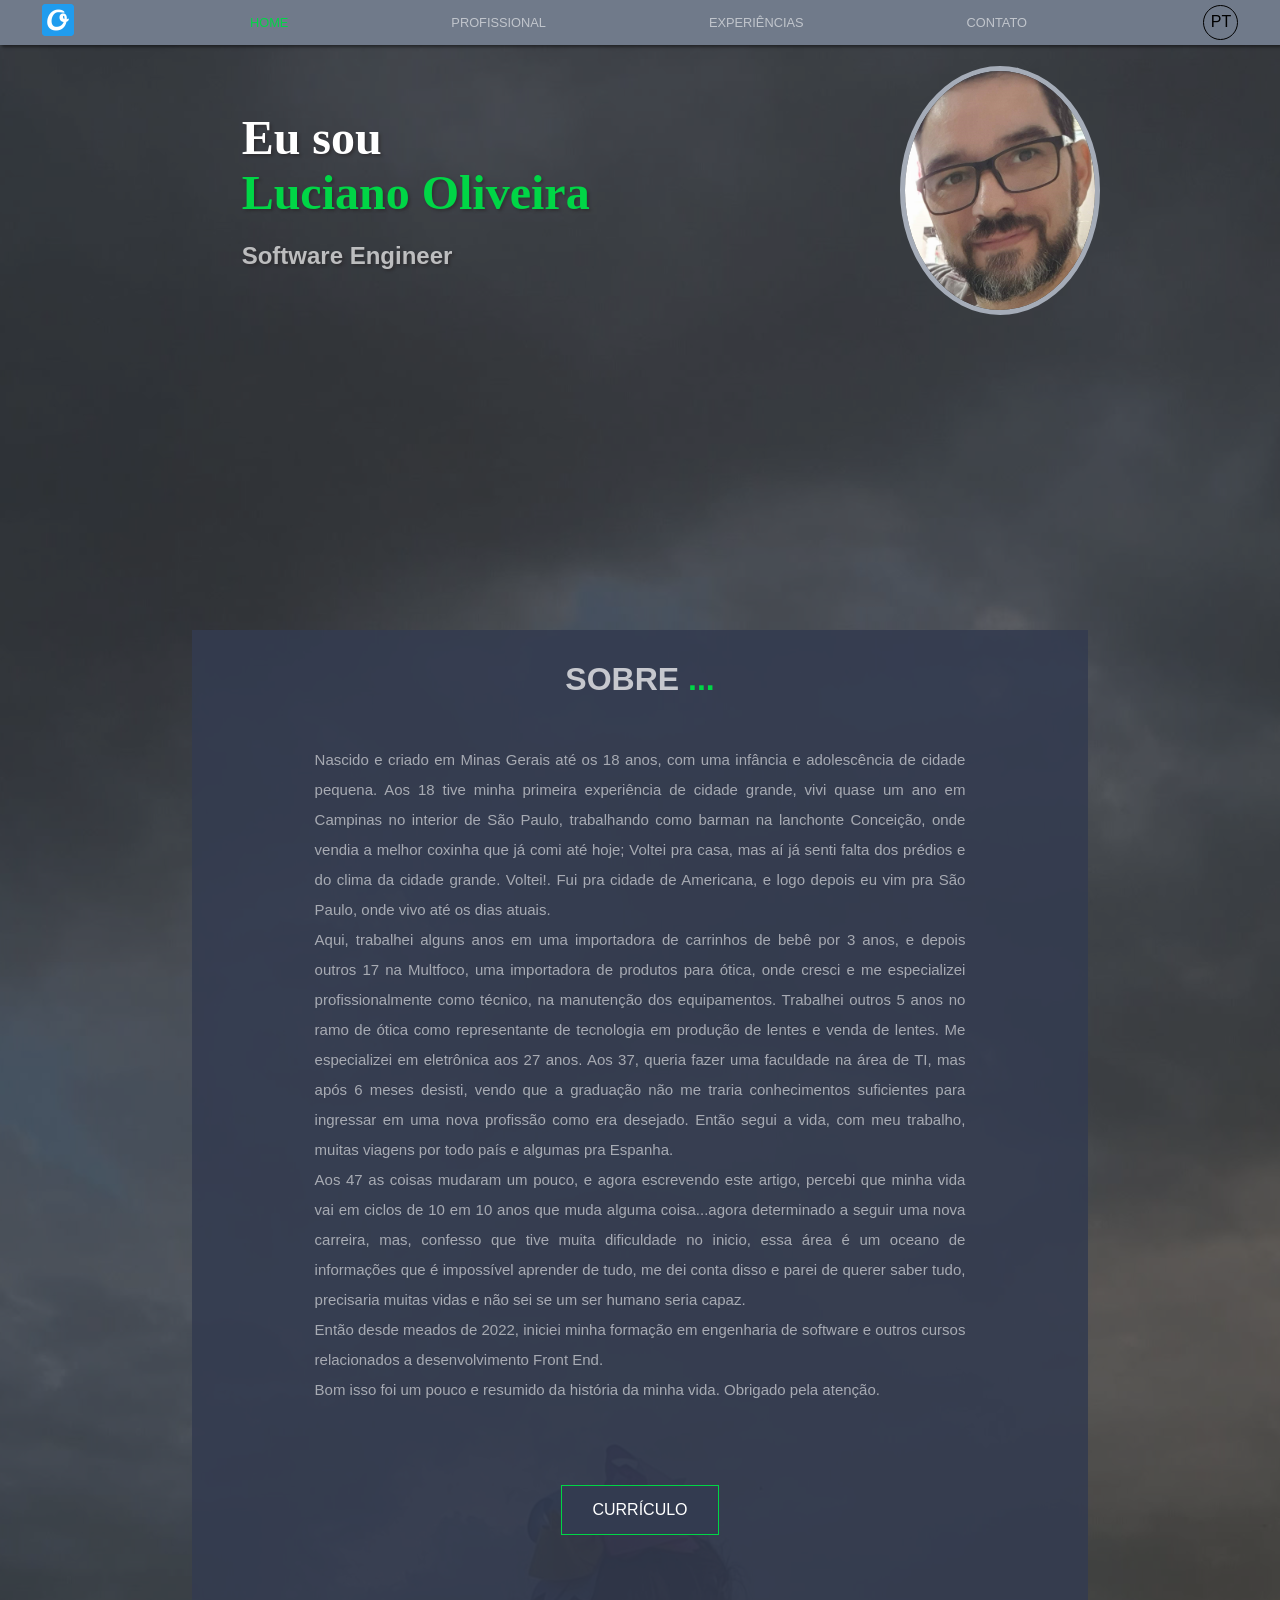
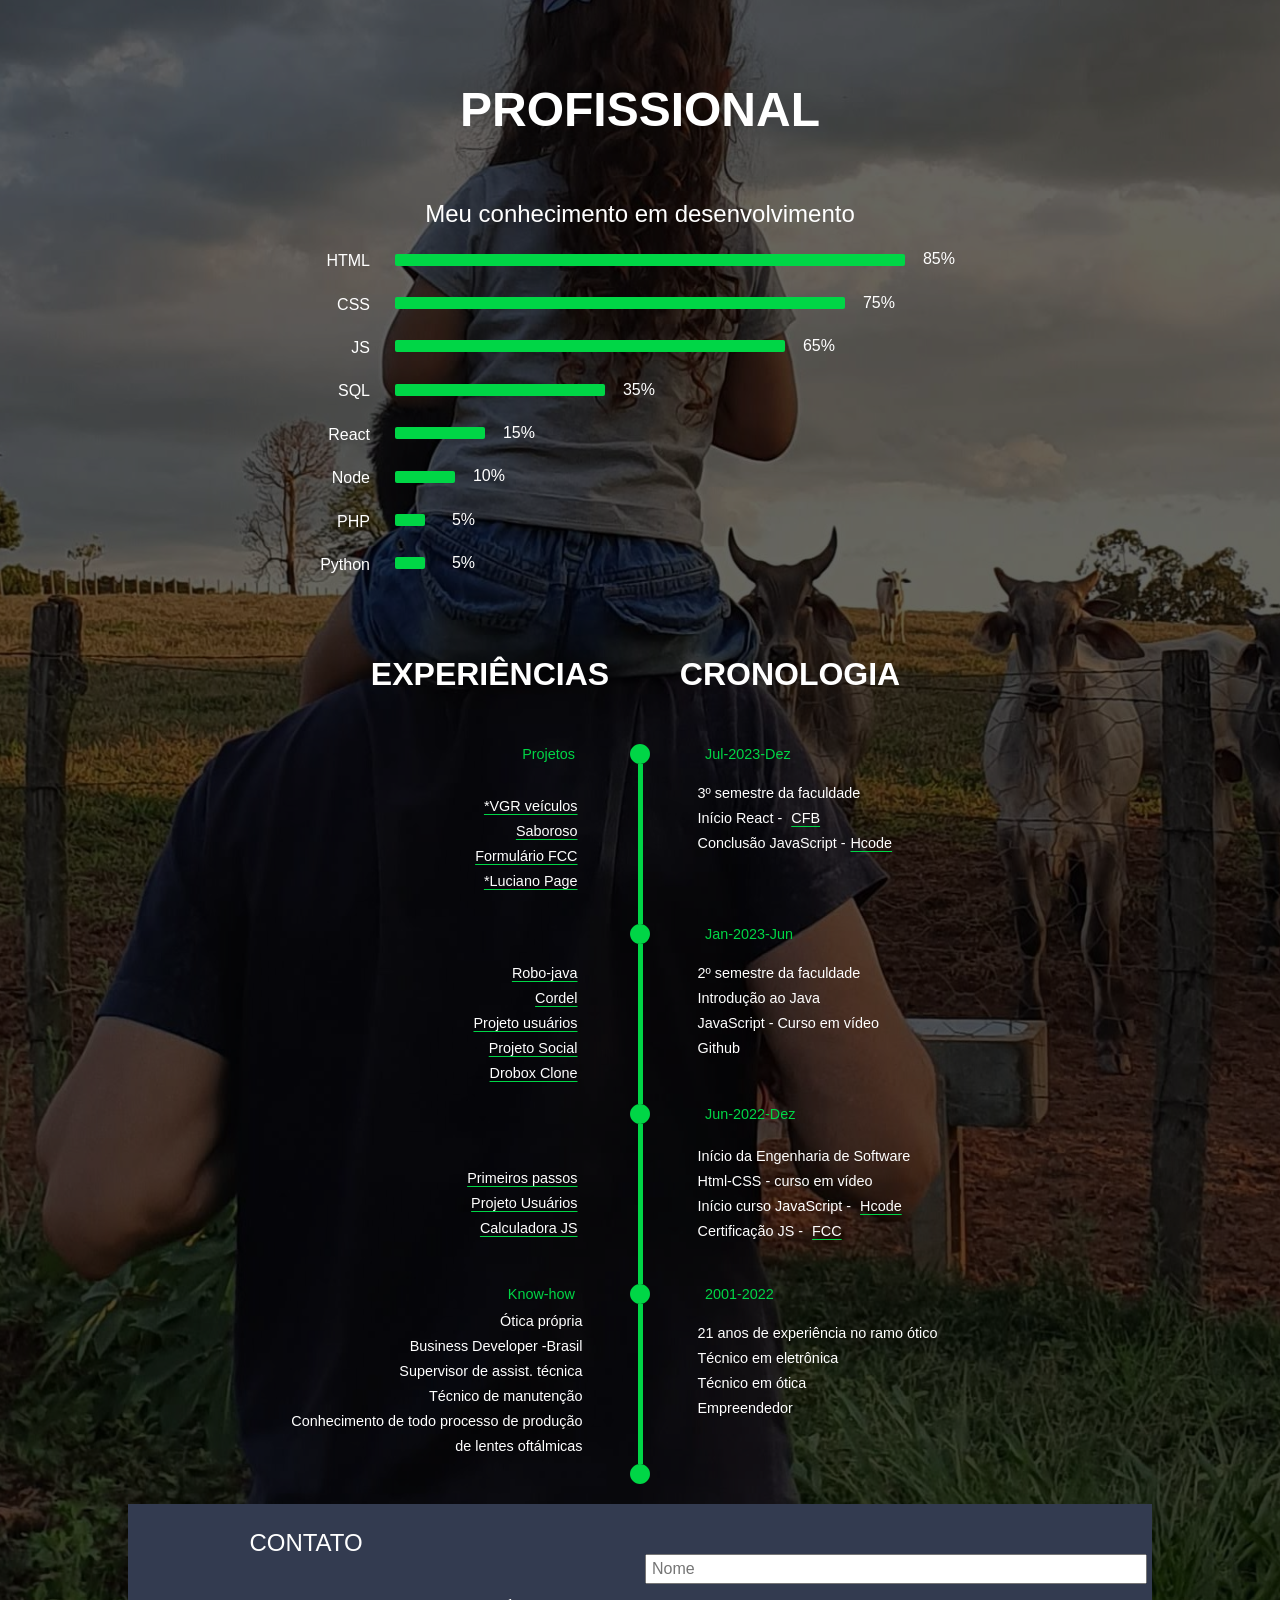
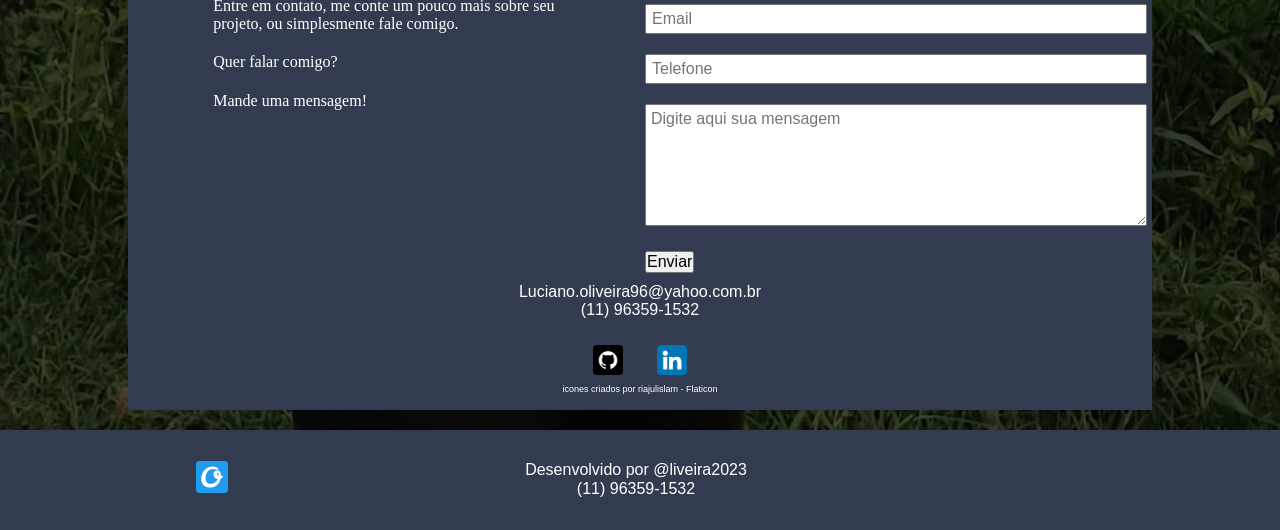
==== index.html @ b7f63279 "update2611232058" ====
<!DOCTYPE html>
<html lang="pt-br">
<head>
    <meta charset="UTF-8">
    <meta http-equiv="X-UA-Compatible" content="IE=edge">
    <meta name="viewport" content="width=device-width, initial-scale=1.0">
    <title>Luciano</title>
    <link rel="stylesheet" href="estilos/header.css">
    <link rel="stylesheet" href="./estilos/style.css">
    <link rel="stylesheet" href="./estilos/mobile.css">
    <link rel="stylesheet" href="https://fonts.googleapis.com/css2?family=Material+Symbols+Outlined:opsz,wght,FILL,GRAD@20..48,100..700,0..1,-50..200" />
    <link rel="apple-touch-icon" sizes="180x180" href="/apple-touch-icon.png">
    <!-- <link rel="icon" type="image/png" sizes="32x32" href="favicon-32x32.png"> -->
    <!-- <link rel="icon" type="image/png" sizes="16x16" href="favicon-16x16.png"> -->
    <link rel="shortcut icon" href="favicon.ico" type="image/x-icon">
    <link rel="manifest" href="/site.webmanifest">
    
</head>
<body id="body">
    <header>
        
        <span id="burguer" onclick="menuClick()" class="material-symbols-outlined">menu</span>
        <span><img src="/favicon-32x32.png" alt="logo do desenvolvedor"></span>
        <menu id="menu-links">
             <ul id="menu-mobile">
                <li class="menuli" id="home"><a href="#body">Home</a></li>
                <li class="menuli"><a href="#habilidades">PROFISSIONAL</a></li>
                <li class="menuli"><a href="#experiencia">EXPERIÊNCIAS</a></li>
                <!-- <li><a href="#">PORTIFÓLIO</a></li> -->
                <li class="menuli"><a href="#docontato">CONTATO</a></li>
            </ul>
        </menu>
        <span id="lang" class="PT">PT</span>
    </header>
    
    <main>
        <h1></h1>
        <div id="apresentacao">
            <p>
                Eu sou <br><strong> Luciano Oliveira </strong><br>
                <span id="dev">Software Engineer</span>
            </p>
            <div id="img-rosto">
                <img src="./imagens/rosto-geral.jpg" alt="eu">
            </div> 
        </div>
        
        
    </main>
    <section id="sobre">
        <div><h1>SOBRE <span id="sobre-span">...</span></h1></div>
        <div><p>Nascido e criado em Minas Gerais até os 18 anos, com uma infância e adolescência de cidade pequena. Aos 18 tive minha primeira experiência de cidade grande, vivi quase um ano em Campinas no interior de São Paulo, trabalhando como barman na lanchonte Conceição, onde vendia a melhor coxinha que já comi até hoje; Voltei pra casa, mas aí já senti falta dos prédios e do clima da cidade grande. Voltei!. Fui pra cidade de Americana,  e logo depois eu vim pra São Paulo, onde vivo até os dias atuais.</p>
            
            
            <p>Aqui, trabalhei alguns anos em uma importadora de carrinhos de bebê por 3 anos, e depois outros 17 na Multfoco, uma importadora de produtos para ótica, onde cresci e me especializei profissionalmente como técnico, na manutenção dos equipamentos. Trabalhei outros 5 anos no ramo de ótica como representante de tecnologia em produção de lentes e venda de lentes. Me especializei em eletrônica aos 27 anos. Aos 37, queria fazer uma faculdade na área de TI, mas após 6 meses desisti, vendo que a graduação não me traria conhecimentos suficientes para ingressar em uma nova profissão como era desejado. Então segui a vida, com meu trabalho, muitas viagens por todo país e algumas pra Espanha.</p>
            
            
            <p>Aos 47 as coisas mudaram um pouco, e agora escrevendo este artigo, percebi que minha vida vai em ciclos de 10 em 10 anos que muda alguma coisa...agora determinado a seguir uma nova carreira, mas, confesso que tive muita dificuldade no inicio, essa área é um oceano de informações que é impossível aprender de tudo, me dei conta disso e parei de querer saber tudo, precisaria muitas vidas e não sei se um ser humano seria capaz.</p>
            
            
            <p>Então desde meados de 2022, iniciei minha formação em engenharia de software e outros cursos relacionados a desenvolvimento Front End.</p>
            
            
            <p>Bom isso foi um pouco e resumido da história da minha vida. Obrigado pela atenção.</p>
        </div>
        <div id="botao"><a href="Curriculo_Luciano_Oliveira_1023.pdf" target="_blank"><button>CURRÍCULO</button></a></div>
        
    </section>
    <section id="habilidades">
        <h1>PROFISSIONAL</h1>
        <P>Meu conhecimento em desenvolvimento</P>
        <div class="tec" >
            <p>HTML</p>
            <div class="barra">
                <div id="html-tec"></div>
                <p>85%</p>
            </div>
        </div>
        <div class="tec">
            <p>CSS</p>
            <div class="barra">
                <div id="css-tec"></div>
                <p>75%</p>
            </div>
        </div>

        <div class="tec">
            <p id="js">JS</p>
            <div class="barra">
                <div id="js-tec"></div>
                <p>65%</p>
            </div>
        </div>

        <div class="tec">
            <p>SQL</p>
            <div class="barra">
                <div id="mysql-tec"></div>
                <p>35%</p>
            </div>
        </div>

        <div class="tec">
            <p>React</p>
            <div class="barra">
                <div id="react-tec"></div>
                <p>15%</p>
            </div>
        </div>

        <div class="tec">
            <p>Node</p>
            <div class="barra">
                <div id="node-tec"></div>
                <p>10%</p>
            </div>
        </div>

        <div class="tec">
            <p>PHP</p>
            <div class="barra">
                <div id="php-tec"></div>
                <p>5%</p>
            </div>
        </div>

        <div class="tec">
            <p>Python</p>
            <div class="barra">
                <div id="python-tec"></div>
                <p>5%</p>
            </div>
        </div>

    </section>
    <section id="experiencia">
        <h1><span class="exp-hist">EXPERIÊNCIAS</span><span class="exp-hist" >CRONOLOGIA</span></h1>
        <div class="timeline timeball">
            <div class="time-refL">
                <p>Projetos</p>
            </div>
            <svg class="svg-ball" preserveAspectRatio="xMidYMid meet" data-bbox="0 0 200 200" xmlns="http://www.w3.org/2000/svg" width="20" height="20" viewBox="0 0 200 200" role="presentation" aria-hidden="true">
            <g>
                <path d="M200 100c0 55.228-44.772 100-100 100S0 155.228 0 100 44.772 0 100 0s100 44.772 100 100z"></path>
            </g>
            </svg>
            <div class="time-refR">Jul-2023-Dez</div>
        </div>
        <div class="timeline">
            <ul class="time-refL projects">

                <li><a href="https://vgr-veiculos.web.app/" target="_blank">*VGR veículos</a></li>
                <li><a href="https://github.com/Oliveira2023/Saboroso" target="_blank">Saboroso</a></li>
                <li><a id="freeCodeCamp-form" href="https://oliveira2023.github.io/formFreeCodeCamp/" target="_blank">Formulário FCC</a></li>
                <li><a href="https://oliveira2023.github.io/landing-page/" target="_blank">*Luciano Page</a></li>
            </ul>
            <div id="comp-iqqj6loz" class="comp-iqqj6loz aVng1S wixui-horizontal-line" style="visibility: inherit;" data-angle="90" data-angle-style-location="style" data-screen-in-hide="done"></div>
            <ul class="time-refR cronologia">
                <br>
                <li>3º semestre da faculdade</li>
                <li id="react-cfb">Início React - <a href="">CFB</a></li>
                <li id="js-hcode">Conclusão JavaScript -<a href="">Hcode</a></li>
            </ul>
        </div>
        <div class="timeline timeball">
            <div class="time-refL">
                <p></p>
            </div>
            <svg class="svg-ball" preserveAspectRatio="xMidYMid meet" data-bbox="0 0 200 200" xmlns="http://www.w3.org/2000/svg" width="20" height="20" viewBox="0 0 200 200" role="presentation" aria-hidden="true">
            <g>
                <path d="M200 100c0 55.228-44.772 100-100 100S0 155.228 0 100 44.772 0 100 0s100 44.772 100 100z"></path>
            </g>
            </svg>
            <div class="time-refR">Jan-2023-Jun</div>
        </div>
        <div class="timeline">
            <ul class="time-refL projects">
                
                <li><a href="https://github.com/Oliveira2023/NetBeansProjects/tree/main/ProjetoRobo3" target="_blank">Robo-java</a></li>
                <li><a href="https://oliveira2023.github.io/Projeto-Cordel/" target="_blank">Cordel</a></li>
                <li><a href="https://github.com/Oliveira2023/Hcode-projeto-usuarios" target="_blank">Projeto usuários</a></li>
                <li><a href="https://oliveira2023.github.io/projeto-social/" target="_blank">Projeto Social</a></li>
                <li><a href="https://github.com/Oliveira2023/dropboxClone" target="_blank">Drobox Clone</a></li>
            </ul>
            <div id="comp-iqqj6loz" class="comp-iqqj6loz aVng1S wixui-horizontal-line" style="visibility: inherit;" data-angle="90" data-angle-style-location="style" data-screen-in-hide="done"></div>
            <ul class="time-refR cronologia">
                <br>
                <li>2º semestre da faculdade</li>
                <li>Introdução ao Java</li>
                <li>JavaScript - Curso em vídeo</li>
                <li>Github</li>
            </ul>
        </div>
        <div class="timeline timeball">
            <div class="time-refL">
                <p></p>
            </div>
            <svg class="svg-ball" preserveAspectRatio="xMidYMid meet" data-bbox="0 0 200 200" xmlns="http://www.w3.org/2000/svg" width="20" height="20" viewBox="0 0 200 200" role="presentation" aria-hidden="true">
            <g>
                <path d="M200 100c0 55.228-44.772 100-100 100S0 155.228 0 100 44.772 0 100 0s100 44.772 100 100z"></path>
            </g>
            </svg>
            <div class="time-refR">Jun-2022-Dez</div>
        </div>
        <div class="timeline">
            <ul class="time-refL projects">
                
                <li><a href="https://github.com/Oliveira2023/Primeiros-passos" target="_blank">Primeiros passos</a></li>
                <li><a href="https://github.com/Oliveira2023/Hcode-projeto-usuarios" target="_blank">Projeto Usuários</a></li>
                <li><a href="" target="_blank">Calculadora JS</a></li>
            </ul>
            <div id="comp-iqqj6loz" class="comp-iqqj6loz aVng1S wixui-horizontal-line" style="visibility: inherit;" data-angle="90" data-angle-style-location="style" data-screen-in-hide="done"></div>
            <ul class="time-refR cronologia lineHight">
                <!-- <br> -->
                <li id="eng-soft">Início da Engenharia de Software</li>
                <li>Html-CSS - curso em vídeo</li>
                <li>Início curso JavaScript - <a href="">Hcode</a></li>
                <li>Certificação JS - <a href="">FCC</a></li>
            </ul>
        </div>
        <div class="timeline timeball">
            <div class="time-refL">
                <p>Know-how</p>
            </div>
            <svg class="svg-ball" preserveAspectRatio="xMidYMid meet" data-bbox="0 0 200 200" xmlns="http://www.w3.org/2000/svg" width="20" height="20" viewBox="0 0 200 200" role="presentation" aria-hidden="true">
            <g>
                <path d="M200 100c0 55.228-44.772 100-100 100S0 155.228 0 100 44.772 0 100 0s100 44.772 100 100z"></path>
            </g>
            </svg>
            <div class="time-refR"> 2001-2022</div>
        </div>
        <div class="timeline">
            <ul class="time-refL projects lineHight">
                <li>Ótica própria</li>
                <li>Business Developer -Brasil</li>
                <li>Supervisor de assist. técnica</li>
                <li>Técnico de manutenção</li>
                <li>Conhecimento de todo processo de produção de lentes oftálmicas</li>
            </ul>
            <div id="comp-iqqj6loz" class="comp-iqqj6loz aVng1S wixui-horizontal-line" style="visibility: inherit;" data-angle="90" data-angle-style-location="style" data-screen-in-hide="done"></div>

            <ul class="time-refR cronologia">
                <br>
                <li>21 anos de experiência no ramo ótico</li>
                <li>Técnico em eletrônica</li>
                <li>Técnico em ótica</li>
                <li>Empreendedor</li>
            </ul>
        </div>
        <div class="timeline timeball">
            <div class="time-refL">
                <p></p>
            </div>
            <svg class="svg-ball" preserveAspectRatio="xMidYMid meet" data-bbox="0 0 200 200" xmlns="http://www.w3.org/2000/svg" width="20" height="20" viewBox="0 0 200 200" role="presentation" aria-hidden="true">
            <g>
                <path d="M200 100c0 55.228-44.772 100-100 100S0 155.228 0 100 44.772 0 100 0s100 44.772 100 100z"></path>
            </g>
            </svg>
            <div class="time-refR"></div>
        </div>
    </section>
    <section id="docontato">
        <div id="contato">
            <div>
                <h2>Contato</h2>
                <p>Entre em contato, me conte um pouco mais sobre seu projeto, ou simplesmente fale comigo.</p>
                <p>Quer falar comigo?</p>
                <p>Mande uma mensagem!</p>
                
            </div>
            <form action="https://api.staticforms.xyz/submit" method="post" autocomplete="on">
                <div>
                    <input type="hidden" name="accessKey" value="6ab09167-3808-4891-ae0c-80a3e0d69569">
                    <input type="hidden" name="subject" value="Mensagem do formulario do meu site">
                    <input type="hidden" name="redirectTo" value="https://oliveira2023.github.io/Luciano-site#docontato">
                </div>
                <div>
                    <input type="text" name="name" placeholder="Nome" required>
                </div>
                <div>
                    <input type="email" name="email" placeholder="Email" required>
                </div>  
                <div>
                    <input type="tel" name="phone" placeholder="Telefone" required>
                </div>
                <div>
                <textarea rows="6" name="message" placeholder="Digite aqui sua mensagem"></textarea>
                </div>
                <div>
                    <button type="submit">Enviar</button>
                </div>
                
            </form>
        </div>
        <div id="email">
            <p>Luciano.oliveira96@yahoo.com.br</p>
                <p>(11) 96359-1532</p>
        </div>
        <div id="redes">
            <a id="github" target="_blank" href="https://github.com/Oliveira2023"><img src="./imagens/github150B.png" alt="icone do github"></a>
            <a target="_blank" href="https://www.linkedin.com/in/luciano-oliveira-87a17682/"><img src="./imagens/linkedin150.png" alt="icone do linkedin"></a>
            <div>
                <a href="https://www.flaticon.com/br/icones-gratis/linkedin" title="linkedin ícones">icones criados por riajulislam - Flaticon</a>
            </div>
        </div>
    </section>
        <footer> 
            <div><img src="favicon-32x32.png" alt=" imagem logo"></div>
            <div id="dev">
                <p>Desenvolvido por @liveira2023</p>
                <p>(11) 96359-1532</p>
            </div> 
            <div></div>
        </footer>
   <script src="index.js"></script> 
  </script>
</body>
</html>
---- estilos/header.css ----
#burguer {
    display: none;
}
header {
    display: flex;
    background-color: #707a8a;
    align-items: center;
    justify-content: space-around;
    box-shadow: 2px 2px 3px rgba(0, 0, 0, 0.466);
    position: fixed;
    width: 100%;
    height: 45px;
}
#menu-links {
    padding: 10px;
    width: 75%;
}
#menu-mobile {
    display: flex;
    flex-direction: row;
    justify-content: space-around;
    margin: auto;
    
}

#menu-links ul li {
    list-style: none;
   
}
#menu-links ul li a {
    text-decoration: none;
    
    color: rgba(255, 255, 255, 0.566);
    font-size: 0.8em;
    font-weight: 200;
    text-transform: uppercase;
}
#home a:first-child{
    color: #00D646;
}
#menu-links ul li a:hover {
    color: #fff;
    transition: .5s;
    text-shadow: 2px 2px 3px rgba(0, 0, 0, 0.466);
}
#lang {
    height: 35px;
    width: 35px;
    text-align: center;
    border-radius: 50%;
    padding: 7px;
    border: 1px black solid;
    cursor: pointer;
}
---- estilos/style.css ----
/* https://pt.wix.com/website-template/view/html/1885?originUrl=https%3A%2F%2Fpt.wix.com%2Fwebsite%2Ftemplates%3Fcriteria%3DPortf%25C3%25B3lio%2Bde%2Bdesenvolvedor%2528a%2529%2Bweb&tpClick=view_button&esi=1a0f037b-6d9d-4ec8-8aaa-ce95d6026323 */

@import url("./nomalize.css");

@font-face {
    font-family: "one";
    src: url(../Fonts/LeckerliOne-Regular.ttf);
}
@font-face {
    font-family: "wix-display";
    src: url(../Fonts/WixMadeforDisplay-VariableFont_wght.ttf);
}
:root{
    --cor-principal: #a5acb8;
    --cor-fundo-escuro: #333B50;
    --cor-fundo: #707a8a;
    --cor-texto: white;
    --cor-verde: #00D646;
}
*{
    margin: 0;
    padding: 0;
    box-sizing: border-box;
    font-family: Arial, Helvetica, sans-serif;
    scroll-behavior: smooth;
}

body{
    background-color: #707a8a;
    background: linear-gradient(rgba(0, 0, 0, 0.6), rgba(0, 0, 0, 0.6)), url(../imagens/pequena.jpg);
    background-position: center;
    background-size: cover;
}
main{
    min-height: 70vh;
    padding: 45px 25px;
    color: white;
    & p{
        font-family: "Leckerli";
        margin-left: 5%;
        font-size: 3rem;
        font-weight: 600;
        text-shadow: 2px 2px 3px rgba(31, 23, 23, 0.381);
    }
    & strong {
        color: #00D646;
        font-family: inherit;
    }
}
#apresentacao{
    display: flex;
    flex-direction: row;
    justify-content: space-around;
    align-items: center;
    & #dev{
        font-size: 0.5em;
        color: rgba(255, 255, 255, 0.678);
    }
}
#img-rosto{
    width: 200px;
}
#img-rosto img{
    width: 200px;
    border-radius: 50%;
    border: 5px solid #a5acb8;
}
#sobre {
    display: flex;
    flex-direction: column;
    background-color: #333b50e1;
    width: 70%;
    margin: auto;
    text-align: center;
    font-size: 2em;
    padding: 10px;
    #sobre-span{
        color: #00D646;
    }
    & div:first-child{
        color: rgba(255, 255, 255, 0.719);
        font-size: 0.5em;
        font-weight: 400;
    }
    & div:nth-child(2){
        font-family: serif;
        font-size: 15px;
        padding: 25px;
        text-align: justify;
        width: 80%;
        margin: auto;
        line-height: 30px;
        & p {
            font-family: Arial, Helvetica, sans-serif;
            font-weight: 500;
            color: rgba(255, 255, 255, 0.566);
        }
    }
    & div:last-child {
        font-size: 0.5em;
        padding: 5px;
        & button {
            background-color: var(--cor-fundo-escuro);
            border: 1px solid #00D646;
            color: white;
            padding: 15px 30px;
            margin: 50px 0;
            &:hover {
                background-color: #00D646;
            }
            
        }
    }
}

#habilidades {
    text-align: center;
    color: white;
    margin: 30px 0;
    & h1 {
        font-size: 3em;
        padding: 50px 0 30px 0;
    }
    & > p {
        font-size: 1.5em;
    }
}
.tec {
    display: flex;
    flex-direction: row;
    justify-content: center;
    gap: 25px;
    margin: 25px;
    & p {
        width: 85px;
        text-align: right;
    }
}
.barra{
    display: flex;
    flex-direction: row;
    align-items: center;
    width: 600px;
    height: 15px;
    gap: 15px;
    & p {
        width: 35px;
    }
}
.show > div{
    background-color: #00D646;
    height: 12px;
    border-radius: 2px;

    animation-name: progress;
    animation-duration: 3.5s;
    animation-iteration-count: 1;
    animation-fill-mode: forwards;
    animation-timing-function: ease-in;
}
#html-tec {
    width: 85%;
}
@keyframes progress {
    from {
        width: 0;
    }
}

#css-tec {
    width: 75%;


}
#js-tec {
    width: 65%;
}
#react-tec {
    width: 15%;
}
#node-tec {
    width: 10%;
}
#mysql-tec {
    width: 35%;
}
#sql-tec {
    width: 10%;
}
#php-tec {
    width: 5%;
}
#python-tec {
    width: 5%;
}

#experiencia {
    display: flex;
    flex-direction: column;
    align-items: center;
    color: white;
    & h1 {
        width: 600px;
        display: flex;
        flex-direction: row;
        justify-content: space-between;
        padding: 30px 0 30px 0;
        & span {
            text-align: center;
        }
    }
}
.exp-hist {
    width: 50%;
    margin: 0 15px;
}
.svg-ball {
    margin-bottom: -0px;
    padding-bottom: 0;
    fill: #00D646;
}
.comp-iqqj6loz{
    width: 5px;
    height: 160px;
}
.line-efect {
    margin-top: 0;
    width: 5px;
    background-color: #00D646;
    /* height: 160px; */
    animation-name: line-grow;
    animation-duration: 3.5s;
    animation-iteration-count: 1;
    animation-fill-mode: forwards;
    animation-timing-function: ease-in;
}
@keyframes line-grow {
    from {
        height: 0;
    }
    
}
.timeline {
    display: flex;
    flex-direction: row;
    justify-content: center;
    align-items: flex-start;
    margin: 0px;
    overflow: hidden;
    
}
.timeball {
    align-items: center;
}
.time-refL, .time-refR {
    width: 300px;
    color: #00D646;
    font-size: 0.9em;
    padding: 0px;
    display: flex;
    flex-direction: column;
    justify-content: center;
    & li {
        color: white;
        list-style: none;
        line-height: 25px;
        & a {
            padding: 5px;
            color: white;
            text-decoration: #00D646 underline;
            text-underline-offset: 3px;
            /* font-family: 'Times New Roman', Times, serif; */
            &:hover {
                background-color: rgba(60, 58, 58, 0.493);
                border-radius: 2px;
                transition: .5s;
            }
        }
    }
}
.time-refL {
    text-align: right;
    margin-right: 55px;
}
.time-refR {
    text-align: left;
    margin-left: 55px;
    & li {
        & a {

        }
    }
}
#eng-soft {
    margin-top: 20px;
}
.projects {
    height: 160px;
}
#docontato {
    background-color: #333B50;
    width: 80%;
    margin: auto;
    color: white;
    margin: 20px auto;
}
#contato {
    display: flex;
    flex-direction: row;
    justify-content: space-between;
    min-height: 300px;
    text-align: left;
    /* padding: 30px 0 0px 0; */
    > div {
        width: 50%;    
        padding: 15px;
        & p {
            font-family: 'Times New Roman', Times, serif;
            width: 75%;
            margin: auto;
            padding: 10px;
            text-align: left;
        }
        & h2 {
            width: 60%;
            font-size: 1.5em;
            text-transform: uppercase;
            font-weight: 200;
            margin: 0 auto 20px auto;
            padding: 10px;
        }
    }
    & form {
        width: 50%;
        padding-top: 20px;
        & div {
            padding: 10px 5px;
            /* margin-top: 10px; */
        }
        & input {
            height: 30px;
            padding: 5px;
            width: 100%;
            
        }
        & textarea {
            width: 100%;
            padding: 5px;
        }
    }
}
#email {
    text-align: center;
    margin-bottom: 15px;
}
#redes {
    text-align: center;
    width: 50%;
    margin: auto;
    padding: 10px;
    & a {
        text-decoration: none;
        margin: 0 15px;
        height: 30px;
        & img {
            width: 30px;
        }
    }
    & div {
        font-size: xx-small;
        margin: 5px;
        & a {
            color: white;
        }
    }
}

footer {
    display: flex;
    background-color: #333B50;
    color: white;
    /* justify-content: space-around; */
    align-items: center;
    height: 100px;
    > div {
        width: 30%;
        text-align: center;
        margin: 20px;

    }

}
---- estilos/mobile.css ----
@media screen and (max-width: 600px) {
    body{
        font-family: Arial, Helvetica, sans-serif;
    }
    header {
        justify-content: space-between;
        align-items: flex-start;
        padding: 5px;
        height: auto;
        & span>img {
            display: none;
        }
    }
    #burguer {
        display: block;
        color: white;
        width: 35px;
        margin: 0;
        padding: 5px;
    }
    .blurred {
        -webkit-filter: blur(5px);
        -moz-filter: blur(5px);
        -o-filter: blur(5px);
        -ms-filter: blur(5px);
        filter: blur(5px);
        background-color: #eee;
    }
    #menu-links {
        flex: 1;
    }
    #menu-mobile{
        display: none;
        flex-direction: column;
        gap: 10px;
        align-items: endstart;
        top: 45px;
        left: 8px;        
    }
    #apresentacao {
        display: flex;
        flex-direction: column-reverse;
        align-items: center;
        & p {
            text-align: center;
        }
    }
    #sobre {
        width: 95%;
        padding: 2px;
        background-color: #333b508a;
        & div:nth-child(2){
            padding: 5px;
            width: 90%;
        }
    }
    #habilidades {
        width: 95%;
        margin: auto;
        & h1 {
            font-size: 1.5em;
        }
        
    }
    #experiencia {
        width: 95%;
        margin: auto;
        & h1 {
            width: 100%;
            font-size: 1.5em;
            & span {
           }
        }
    }
    .tec {
        margin: 25px 0;
        & P {
            width: 55px;
        }
    }
    .barra {
        width: 75%;
    }
    .exp-hist {
        font-size: .6em;
        width: 50%;
    }
    .time-refL, .time-refR {
        width: 50%;
        font-size: 0.8em;
        & li {
            line-height: 20px;
        }
    }
    .time-refL {
        margin-right: 15px;
        /* background-color: rgb(93, 93, 47); */
        & p {
            /* background-color: aquamarine; */
            
        }
    }
    .projects {
        /* height: 180px; */
    }
    .timeline {
        width: 99%;
    }
    .time-refR {
        margin-left: 15px;
    }
    .lineHight li {
        line-height: 15px;
    }
    #eng-soft {
        margin-top: 10px;
    }
    .line-efect {
        
    }
    footer {
        > div {
            margin: 0px;
            flex: 1;
        }
        #dev {
            flex: 3;
        }
    
    }
    .comp-iqqj6loz {
        /* height: 180px; */
    }
    #docontato {
        background-color: #333b509e;
        width: 95%;
        & div {
            padding: 0;
            & p {
                width: 100%;
            }
        }
        & form {
            padding: 0;
            
            & div {
                padding: 5px;
                >input {
                    width: 100%;
                }
                & button {
                    float: right;
                    color: red;
                }
            }
            & div>textarea {
                width: 100%;

            } 
        }
    }
    #contato {
        & div>h2 {
            width: 100%;
            text-align: center;
            margin: 0 auto;
        }
        & div>p {
            padding: 8px;
        }
    }
    #redes {
        width: 90%;
        
    }
}
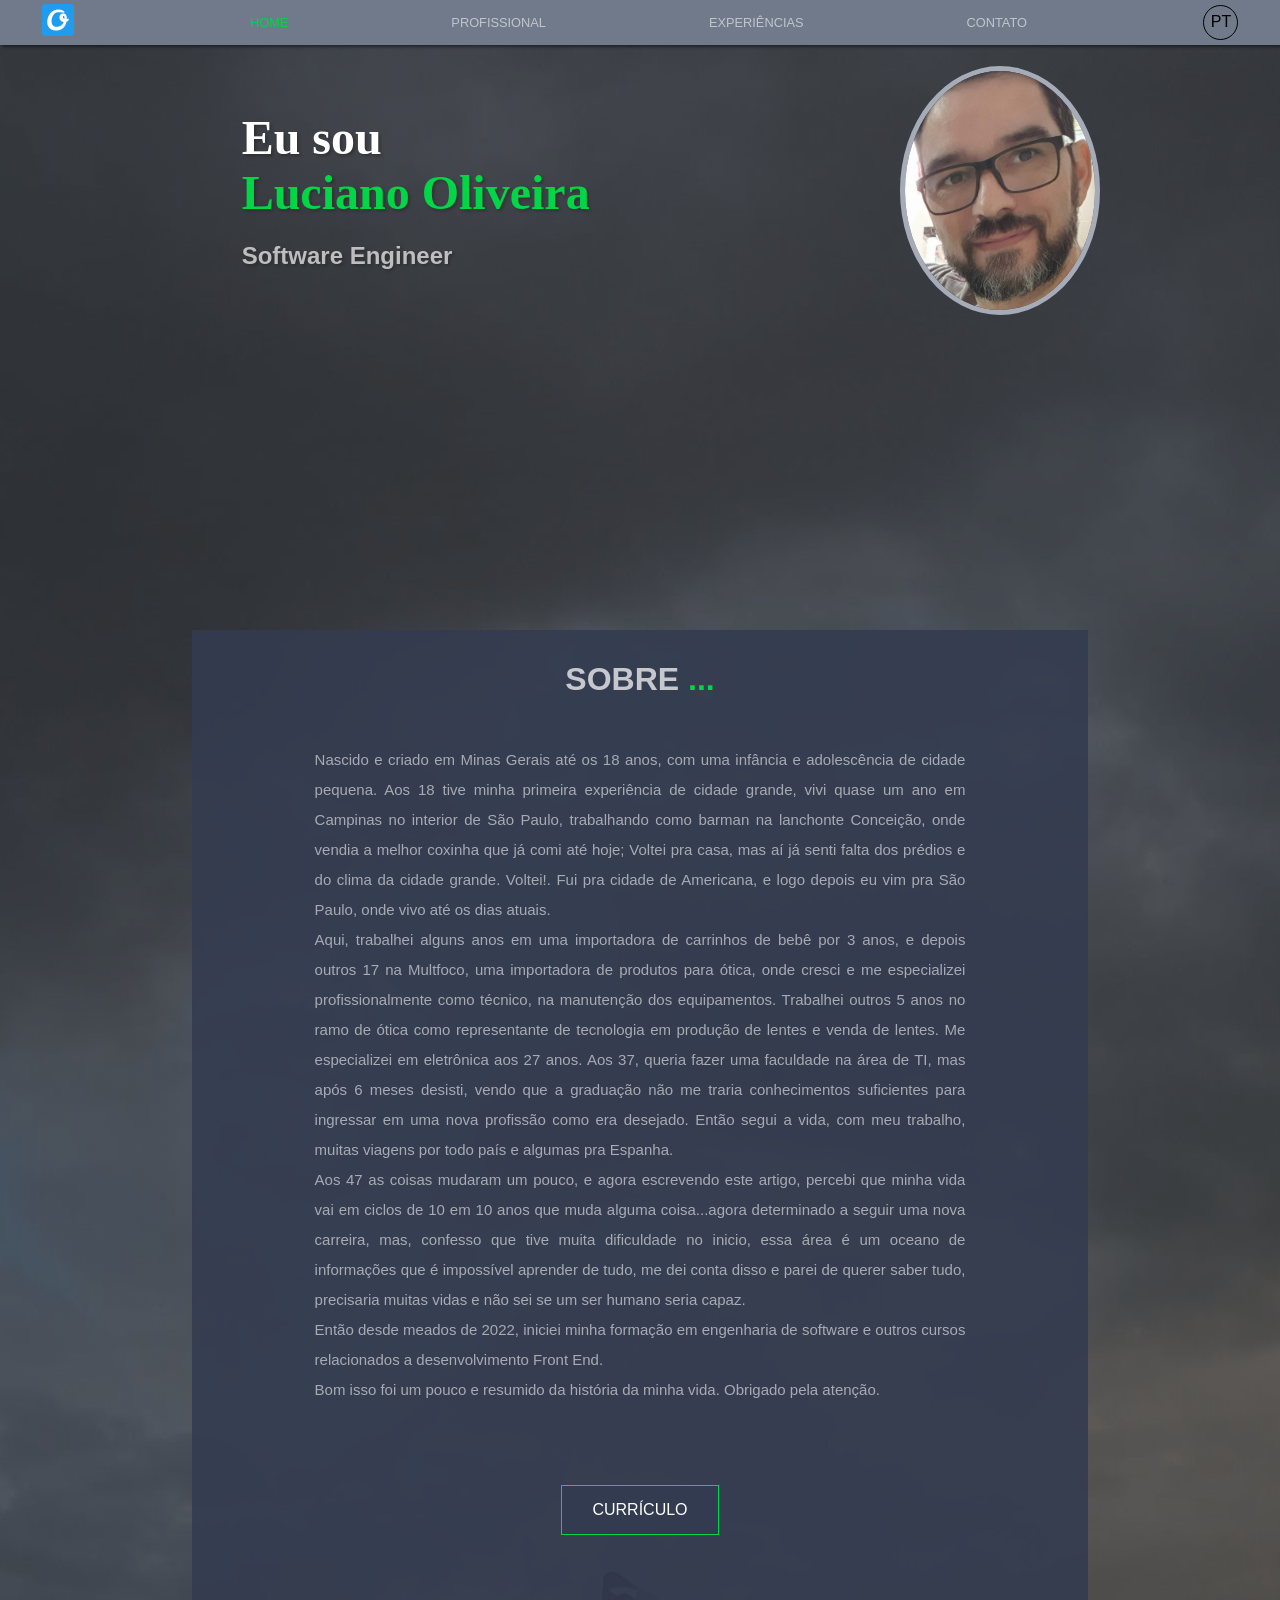
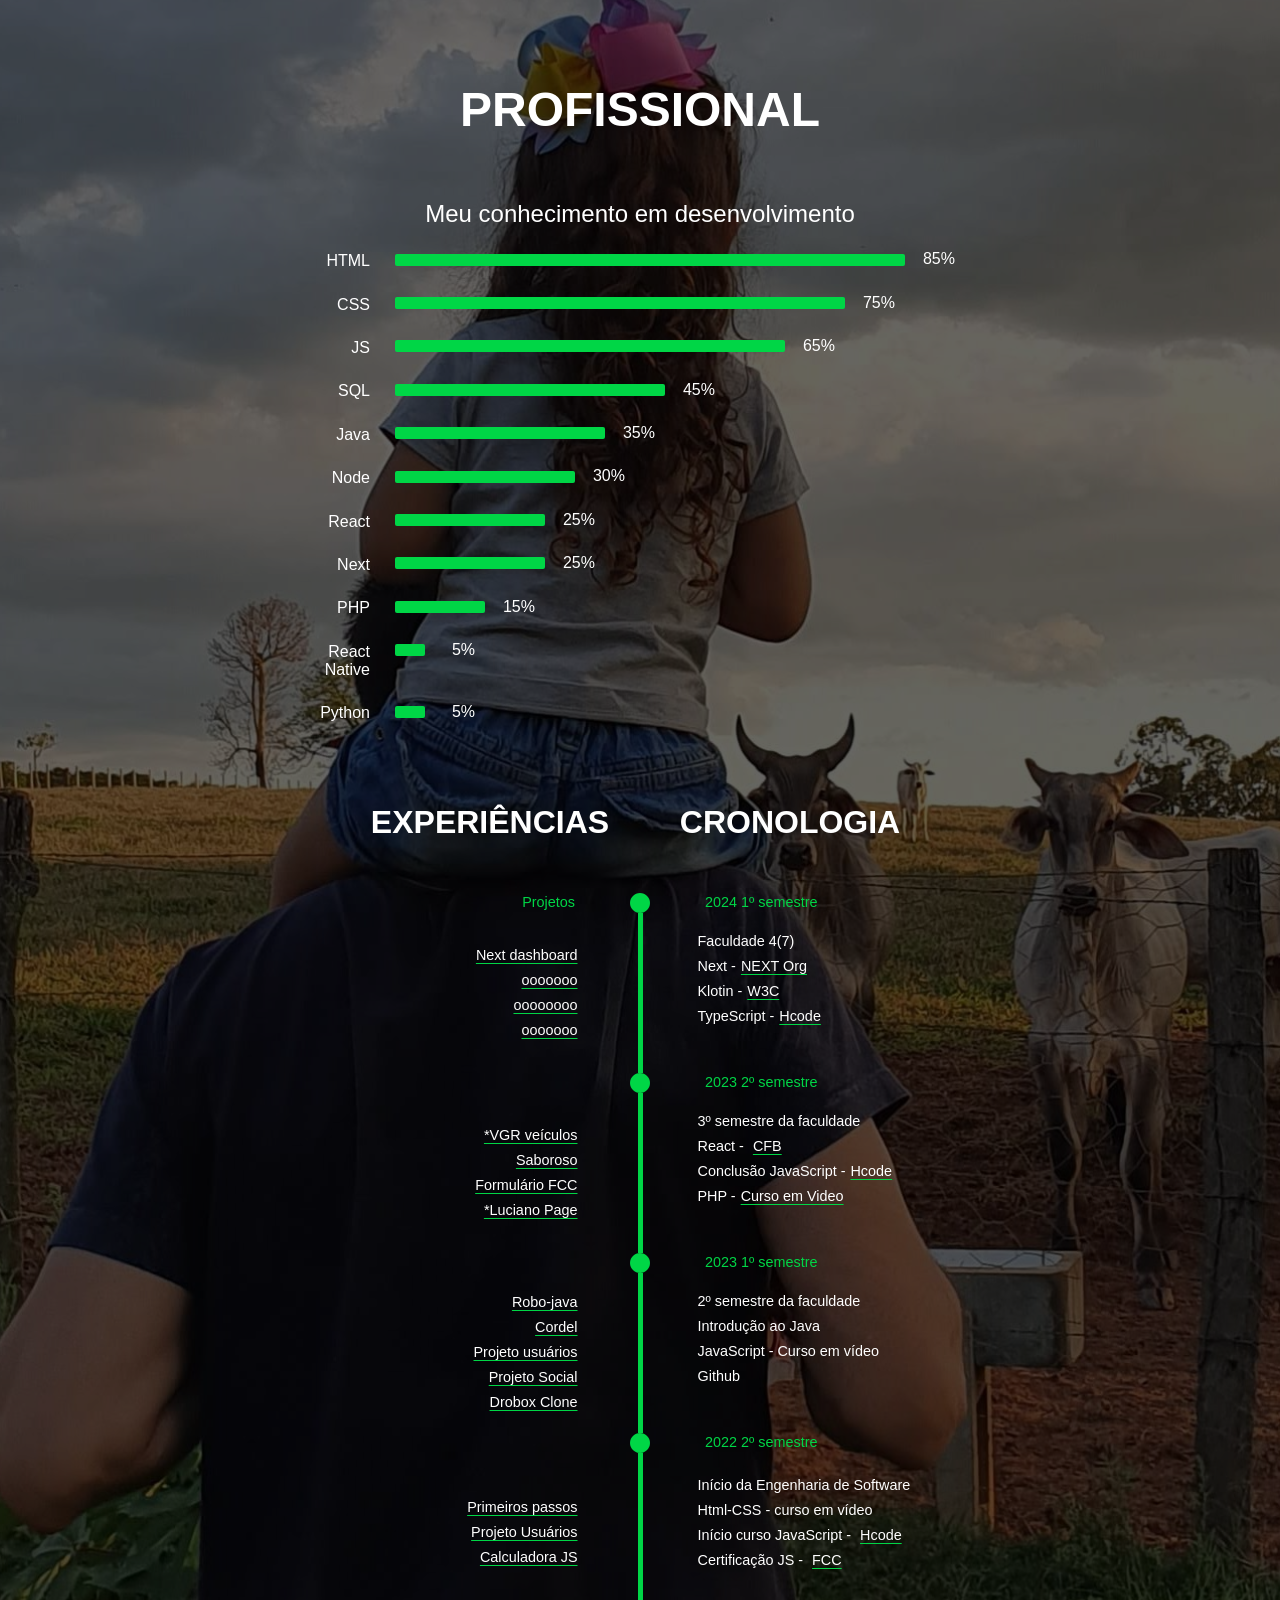
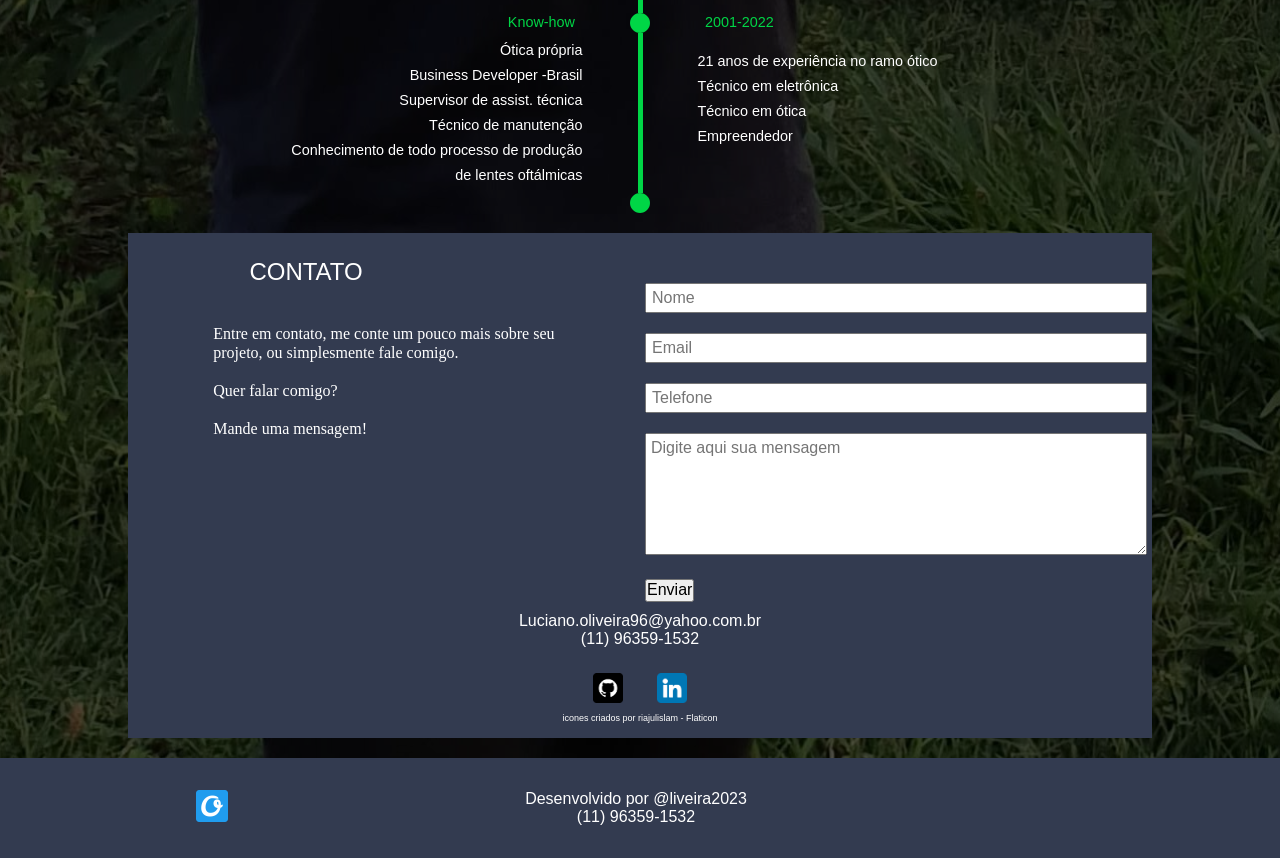
==== commit c2f0d950: "update090324 new branch to merge later" ====
--- a/index.html
+++ b/index.html
@@ -96,30 +96,53 @@
             <p>SQL</p>
             <div class="barra">
                 <div id="mysql-tec"></div>
+                <p>45%</p>
+            </div>
+        </div>
+
+        <div class="tec">
+            <p>Java</p>
+            <div class="barra">
+                <div id="java-tec"></div>
                 <p>35%</p>
             </div>
         </div>
+        <div class="tec">
+            <p>Node</p>
+            <div class="barra">
+                <div id="node-tec"></div>
+                <p>30%</p>
+            </div>
+        </div>
 
         <div class="tec">
             <p>React</p>
             <div class="barra">
                 <div id="react-tec"></div>
+                <p>25%</p>
+            </div>
+        </div>
+
+        <div class="tec">
+            <p>Next</p>
+            <div class="barra">
+                <div id="next-tec"></div>
+                <p>25%</p>
+            </div>
+        </div>
+
+        <div class="tec">
+            <p>PHP</p>
+            <div class="barra">
+                <div id="php-tec"></div>
                 <p>15%</p>
             </div>
         </div>
 
         <div class="tec">
-            <p>Node</p>
-            <div class="barra">
-                <div id="node-tec"></div>
-                <p>10%</p>
-            </div>
-        </div>
-
-        <div class="tec">
-            <p>PHP</p>
-            <div class="barra">
-                <div id="php-tec"></div>
+            <p>React Native</p>
+            <div class="barra">
+                <div id="r-native-tec"></div>
                 <p>5%</p>
             </div>
         </div>
@@ -135,6 +158,7 @@
     </section>
     <section id="experiencia">
         <h1><span class="exp-hist">EXPERIÊNCIAS</span><span class="exp-hist" >CRONOLOGIA</span></h1>
+        <!-- cronologia de janeiro a julho de 2024 -->
         <div class="timeline timeball">
             <div class="time-refL">
                 <p>Projetos</p>
@@ -144,7 +168,35 @@
                 <path d="M200 100c0 55.228-44.772 100-100 100S0 155.228 0 100 44.772 0 100 0s100 44.772 100 100z"></path>
             </g>
             </svg>
-            <div class="time-refR">Jul-2023-Dez</div>
+            <div class="time-refR">2024 1º semestre</div>
+        </div>
+        <div class="timeline">
+            <ul class="time-refL projects">
+                <li><a href="https://github.com/Oliveira2023/nextjs-dashboard2" target="_blank">Next dashboard</a></li>
+                <li><a href="" target="_blank">ooooooo</a></li>
+                <li><a id="freeCodeCamp-form" href="" target="_blank">oooooooo</a></li>
+                <li><a href="" target="_blank">ooooooo</a></li>
+            </ul>
+            <div id="comp-iqqj6loz" class="comp-iqqj6loz aVng1S wixui-horizontal-line" style="visibility: inherit;" data-angle="90" data-angle-style-location="style" data-screen-in-hide="done"></div>
+            <ul class="time-refR cronologia">
+                <br>
+                <li>Faculdade 4(7)</li>
+                <li id="next-org">Next -<a href="">NEXT Org</a></li>
+                <li id="klotin-w3c">Klotin -<a href="">W3C</a></li>
+                <li>TypeScript -<a href="">Hcode</a></li>
+            </ul>
+        </div>
+        <!-- cronologia de julho a dezembro de 2023 -->
+        <div class="timeline timeball">
+            <div class="time-refL">
+                <p></p>
+            </div>
+            <svg class="svg-ball" preserveAspectRatio="xMidYMid meet" data-bbox="0 0 200 200" xmlns="http://www.w3.org/2000/svg" width="20" height="20" viewBox="0 0 200 200" role="presentation" aria-hidden="true">
+            <g>
+                <path d="M200 100c0 55.228-44.772 100-100 100S0 155.228 0 100 44.772 0 100 0s100 44.772 100 100z"></path>
+            </g>
+            </svg>
+            <div class="time-refR">2023 2º semestre</div>
         </div>
         <div class="timeline">
             <ul class="time-refL projects">
@@ -158,10 +210,12 @@
             <ul class="time-refR cronologia">
                 <br>
                 <li>3º semestre da faculdade</li>
-                <li id="react-cfb">Início React - <a href="">CFB</a></li>
+                <li id="react-cfb">React - <a href="">CFB</a></li>
                 <li id="js-hcode">Conclusão JavaScript -<a href="">Hcode</a></li>
-            </ul>
-        </div>
+                <li id="php-cv">PHP -<a href="">Curso em Video</a></li>
+            </ul>
+        </div>
+        <!-- cronologia de janeiro a junho de 2023 -->
         <div class="timeline timeball">
             <div class="time-refL">
                 <p></p>
@@ -171,11 +225,10 @@
                 <path d="M200 100c0 55.228-44.772 100-100 100S0 155.228 0 100 44.772 0 100 0s100 44.772 100 100z"></path>
             </g>
             </svg>
-            <div class="time-refR">Jan-2023-Jun</div>
+            <div class="time-refR">2023 1º semestre</div>
         </div>
         <div class="timeline">
             <ul class="time-refL projects">
-                
                 <li><a href="https://github.com/Oliveira2023/NetBeansProjects/tree/main/ProjetoRobo3" target="_blank">Robo-java</a></li>
                 <li><a href="https://oliveira2023.github.io/Projeto-Cordel/" target="_blank">Cordel</a></li>
                 <li><a href="https://github.com/Oliveira2023/Hcode-projeto-usuarios" target="_blank">Projeto usuários</a></li>
@@ -191,6 +244,7 @@
                 <li>Github</li>
             </ul>
         </div>
+        <!-- cronologia de jun-2022 a dez-2022 -->
         <div class="timeline timeball">
             <div class="time-refL">
                 <p></p>
@@ -200,7 +254,7 @@
                 <path d="M200 100c0 55.228-44.772 100-100 100S0 155.228 0 100 44.772 0 100 0s100 44.772 100 100z"></path>
             </g>
             </svg>
-            <div class="time-refR">Jun-2022-Dez</div>
+            <div class="time-refR">2022 2º semestre</div>
         </div>
         <div class="timeline">
             <ul class="time-refL projects">
@@ -211,13 +265,13 @@
             </ul>
             <div id="comp-iqqj6loz" class="comp-iqqj6loz aVng1S wixui-horizontal-line" style="visibility: inherit;" data-angle="90" data-angle-style-location="style" data-screen-in-hide="done"></div>
             <ul class="time-refR cronologia lineHight">
-                <!-- <br> -->
                 <li id="eng-soft">Início da Engenharia de Software</li>
                 <li>Html-CSS - curso em vídeo</li>
                 <li>Início curso JavaScript - <a href="">Hcode</a></li>
                 <li>Certificação JS - <a href="">FCC</a></li>
             </ul>
         </div>
+        <!-- cronologia de 2001 a 2022 -->
         <div class="timeline timeball">
             <div class="time-refL">
                 <p>Know-how</p>
@@ -247,6 +301,7 @@
                 <li>Empreendedor</li>
             </ul>
         </div>
+        <!-- primeiro circulo da cronologia -->
         <div class="timeline timeball">
             <div class="time-refL">
                 <p></p>
@@ -258,6 +313,7 @@
             </svg>
             <div class="time-refR"></div>
         </div>
+
     </section>
     <section id="docontato">
         <div id="contato">
@@ -313,7 +369,7 @@
             <div></div>
         </footer>
    <script src="index.js"></script> 
-  </script>
+  
 </body>
 </html>
 
--- a/estilos/style.css
+++ b/estilos/style.css
@@ -151,43 +151,48 @@
     background-color: #00D646;
     height: 12px;
     border-radius: 2px;
-
     animation-name: progress;
     animation-duration: 3.5s;
     animation-iteration-count: 1;
     animation-fill-mode: forwards;
     animation-timing-function: ease-in;
 }
-#html-tec {
-    width: 85%;
-}
 @keyframes progress {
     from {
         width: 0;
     }
 }
-
+#html-tec {
+    width: 85%;
+}
 #css-tec {
     width: 75%;
-
-
 }
 #js-tec {
     width: 65%;
 }
+#sql-tec {
+    width: 45%;
+}
+#mysql-tec {
+    width: 45%;
+}
+#java-tec {
+    width: 35%;
+}
 #react-tec {
+    width: 25%;
+}
+#next-tec {
+    width: 25%;
+}
+#node-tec {
+    width: 30%;
+}
+#php-tec {
     width: 15%;
 }
-#node-tec {
-    width: 10%;
-}
-#mysql-tec {
-    width: 35%;
-}
-#sql-tec {
-    width: 10%;
-}
-#php-tec {
+#r-native-tec {
     width: 5%;
 }
 #python-tec {
--- a/estilos/mobile.css
+++ b/estilos/mobile.css
@@ -94,14 +94,6 @@
     }
     .time-refL {
         margin-right: 15px;
-        /* background-color: rgb(93, 93, 47); */
-        & p {
-            /* background-color: aquamarine; */
-            
-        }
-    }
-    .projects {
-        /* height: 180px; */
     }
     .timeline {
         width: 99%;
@@ -113,7 +105,7 @@
         line-height: 15px;
     }
     #eng-soft {
-        margin-top: 10px;
+        margin-top: 0px;
     }
     .line-efect {
         
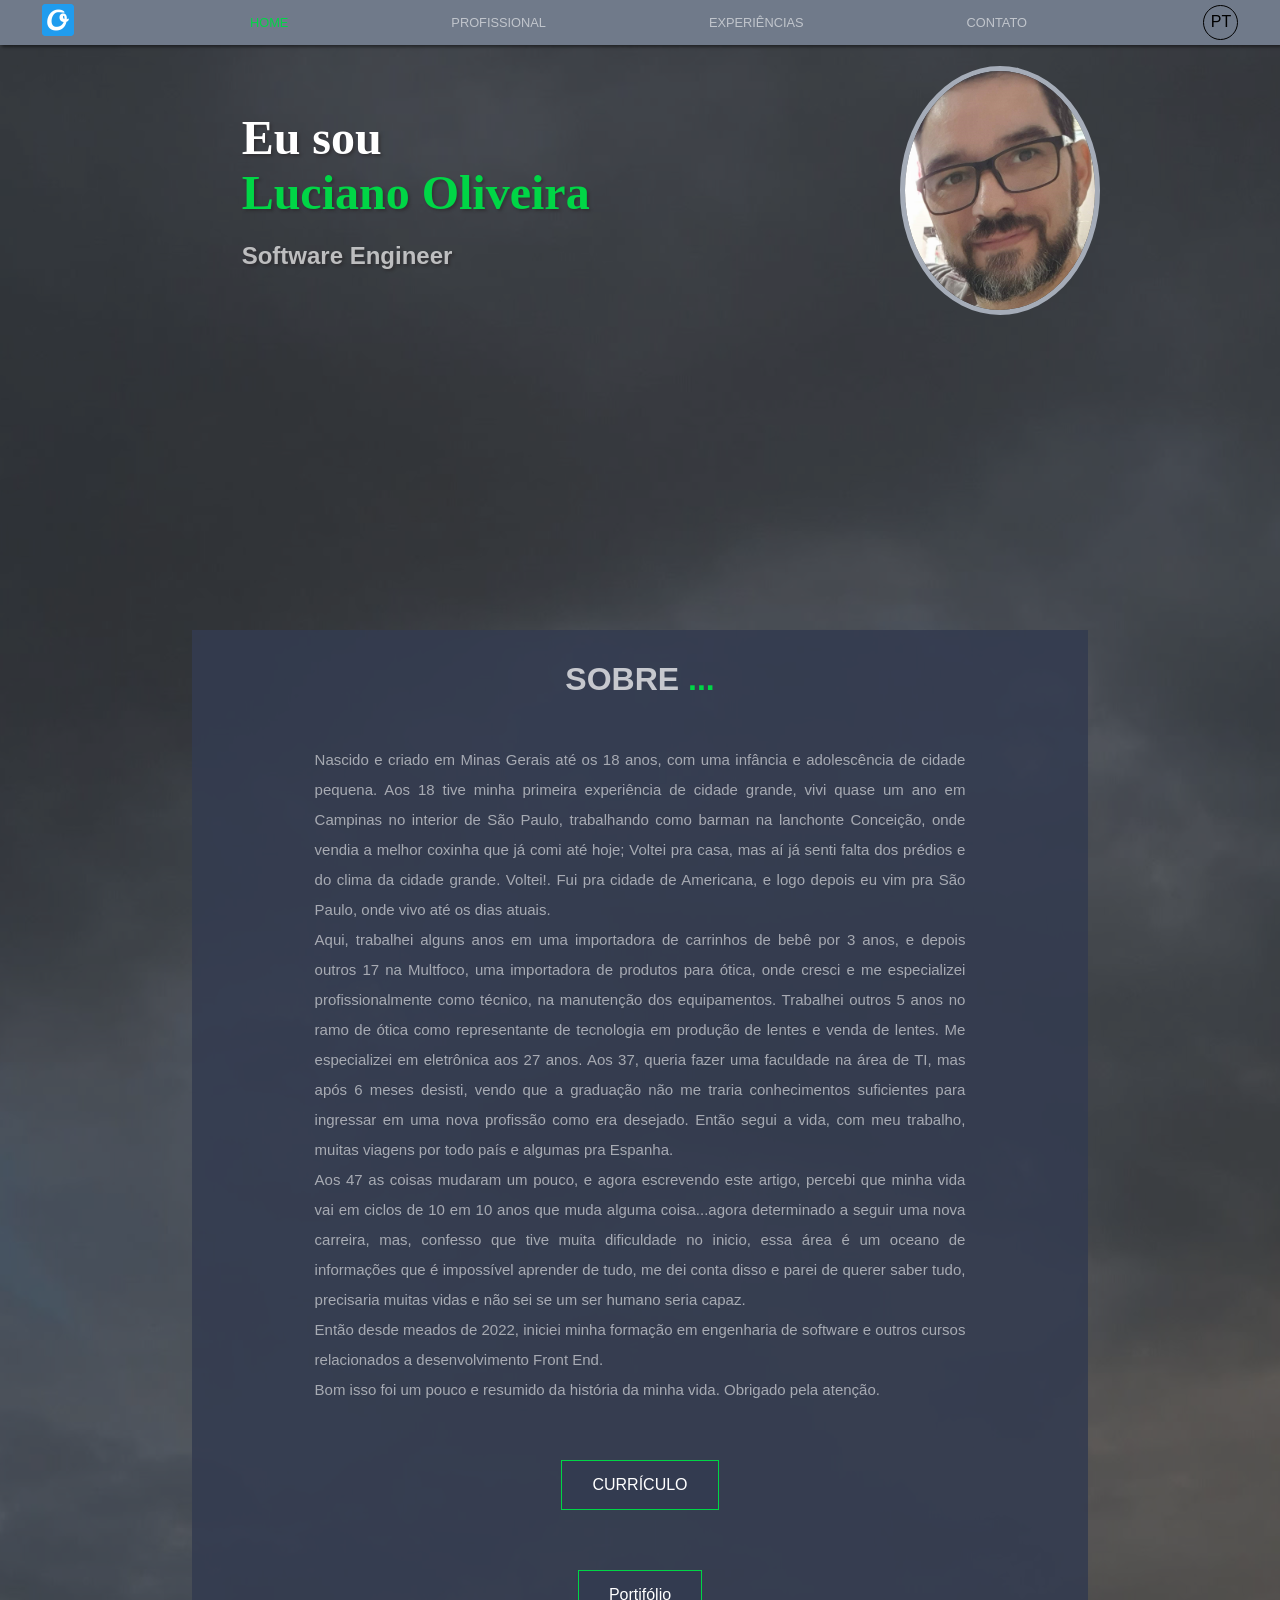
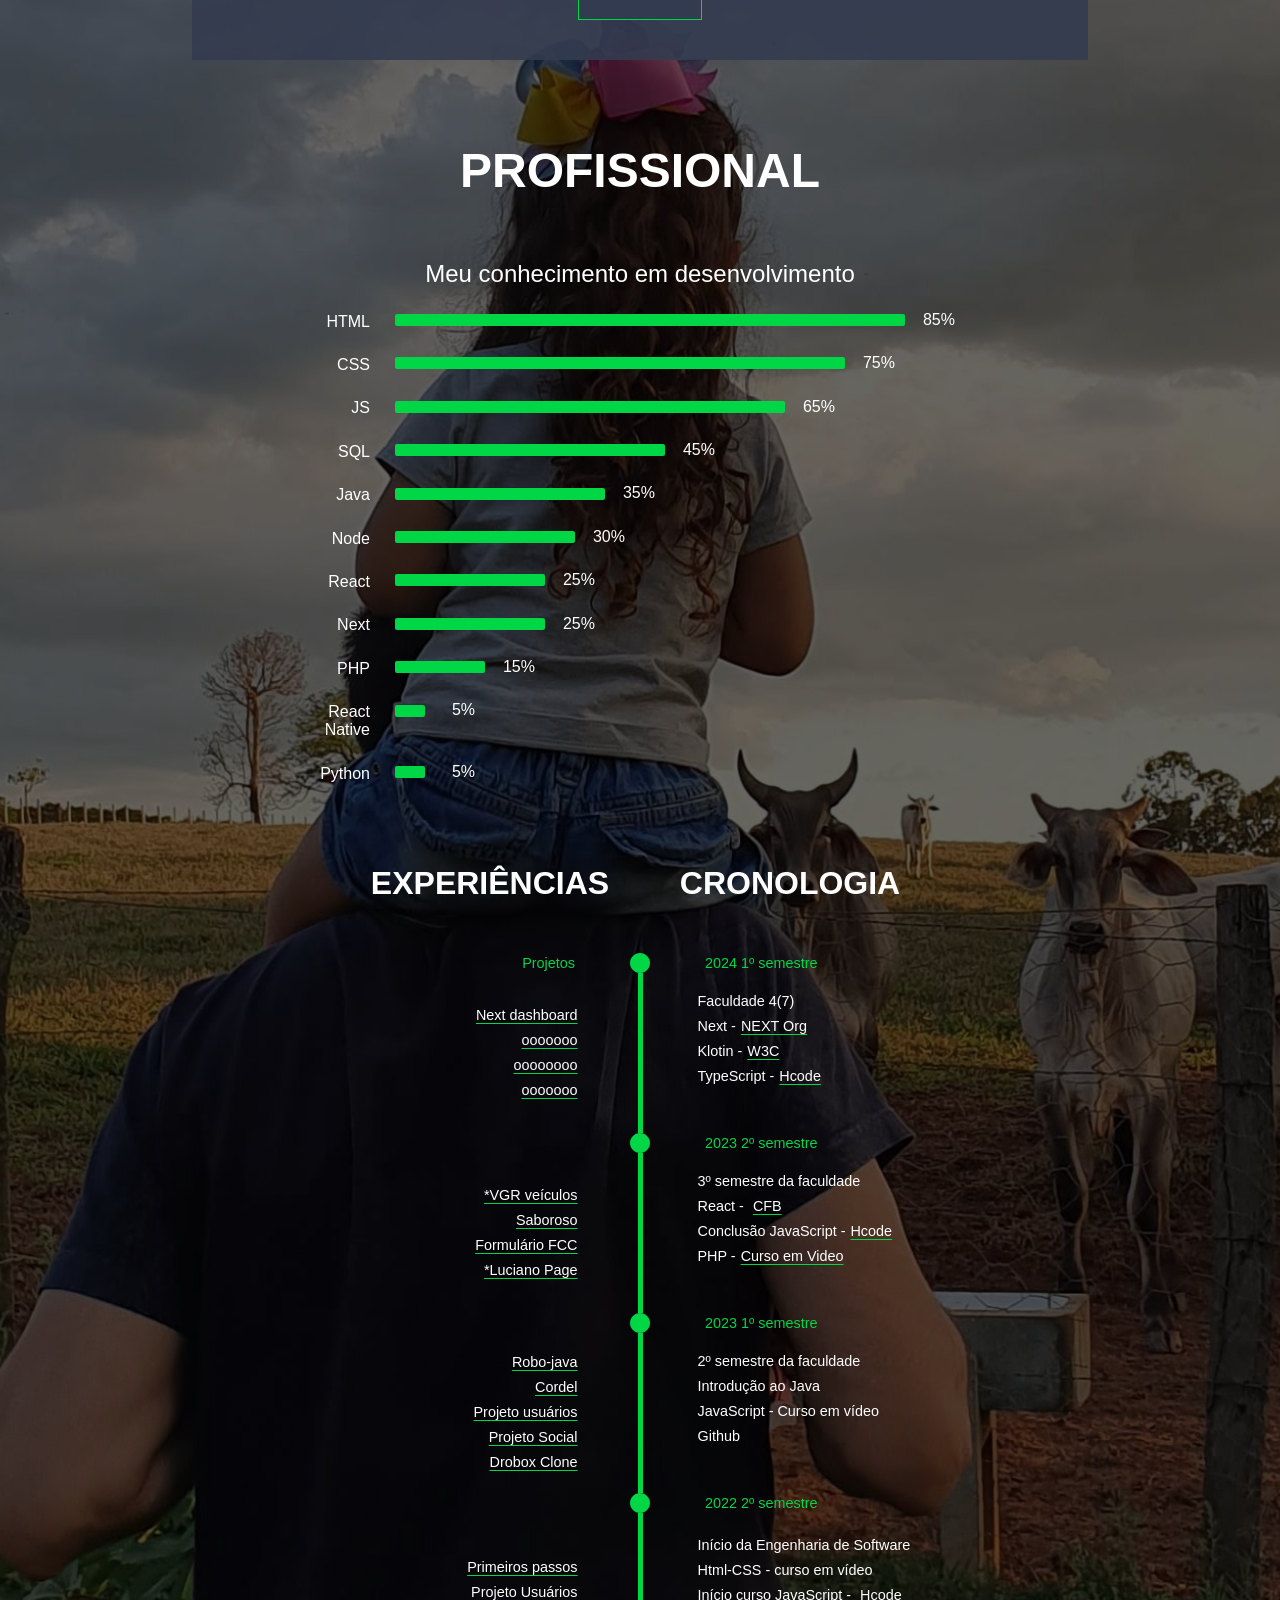
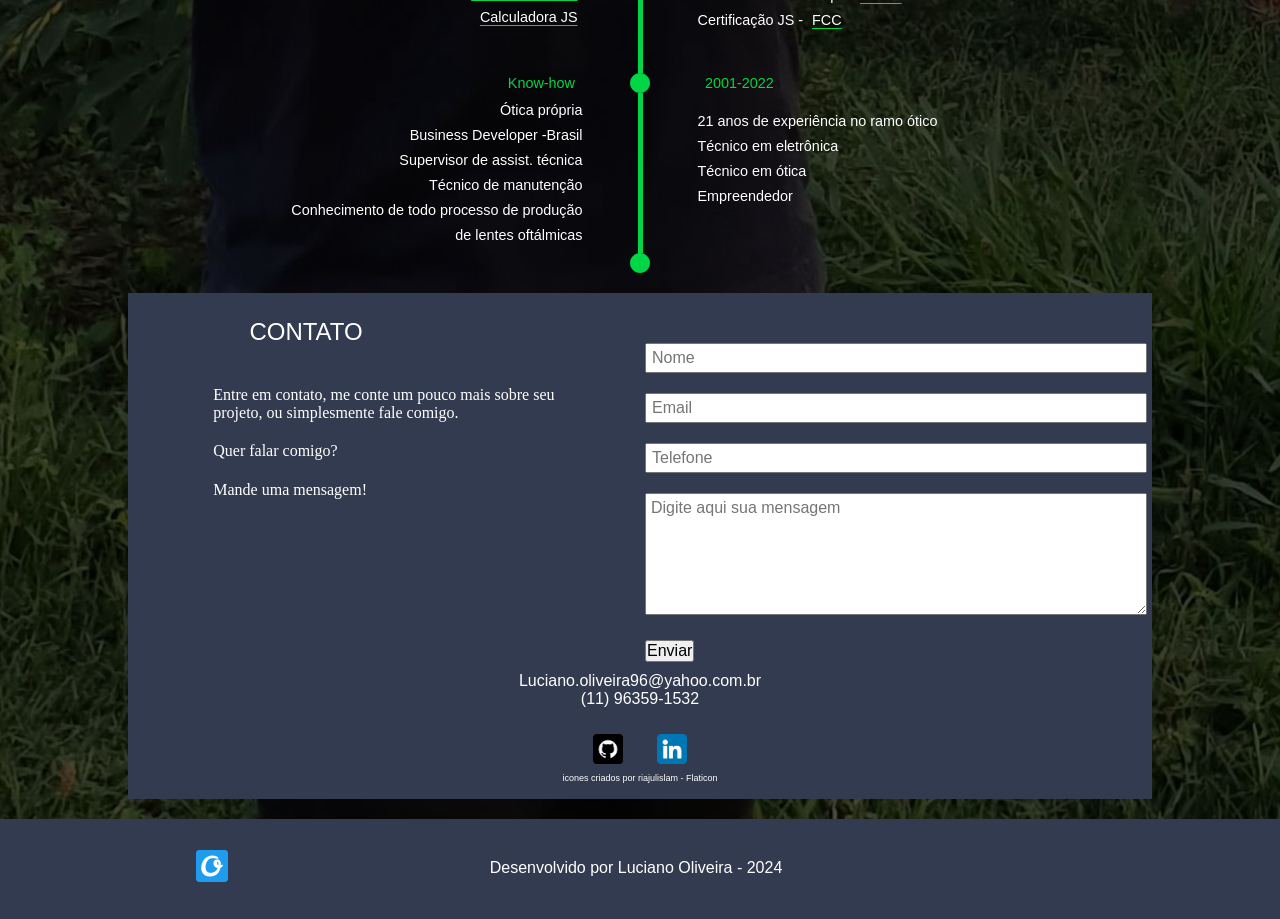
==== commit 9e29a662: "update210324 Inserido pagina de portifólio" ====
--- a/index.html
+++ b/index.html
@@ -63,7 +63,8 @@
             
             <p>Bom isso foi um pouco e resumido da história da minha vida. Obrigado pela atenção.</p>
         </div>
-        <div id="botao"><a href="Curriculo_Luciano_Oliveira_1023.pdf" target="_blank"><button>CURRÍCULO</button></a></div>
+        <div id="botao"><a href="Linkedin012024.pdf" target="_blank"><button>CURRÍCULO</button></a></div>
+        <div id="botao"><a href="portifolio.html"><button>Portifólio</button></a></div>
         
     </section>
     <section id="habilidades">
@@ -363,8 +364,7 @@
         <footer> 
             <div><img src="favicon-32x32.png" alt=" imagem logo"></div>
             <div id="dev">
-                <p>Desenvolvido por @liveira2023</p>
-                <p>(11) 96359-1532</p>
+                <p>Desenvolvido por Luciano Oliveira - 2024</p>
             </div> 
             <div></div>
         </footer>
--- a/estilos/header.css
+++ b/estilos/header.css
@@ -8,8 +8,10 @@
     justify-content: space-around;
     box-shadow: 2px 2px 3px rgba(0, 0, 0, 0.466);
     position: fixed;
+    top: 0;
     width: 100%;
     height: 45px;
+    
 }
 #menu-links {
     padding: 10px;
@@ -29,7 +31,7 @@
 }
 #menu-links ul li a {
     text-decoration: none;
-    
+    /* font-family: wix, sans-serif; */
     color: rgba(255, 255, 255, 0.566);
     font-size: 0.8em;
     font-weight: 200;
--- a/estilos/style.css
+++ b/estilos/style.css
@@ -96,7 +96,7 @@
             color: rgba(255, 255, 255, 0.566);
         }
     }
-    & div:last-child {
+    & div#botao {
         font-size: 0.5em;
         padding: 5px;
         & button {
@@ -104,7 +104,7 @@
             border: 1px solid #00D646;
             color: white;
             padding: 15px 30px;
-            margin: 50px 0;
+            margin: 25px 0;
             &:hover {
                 background-color: #00D646;
             }
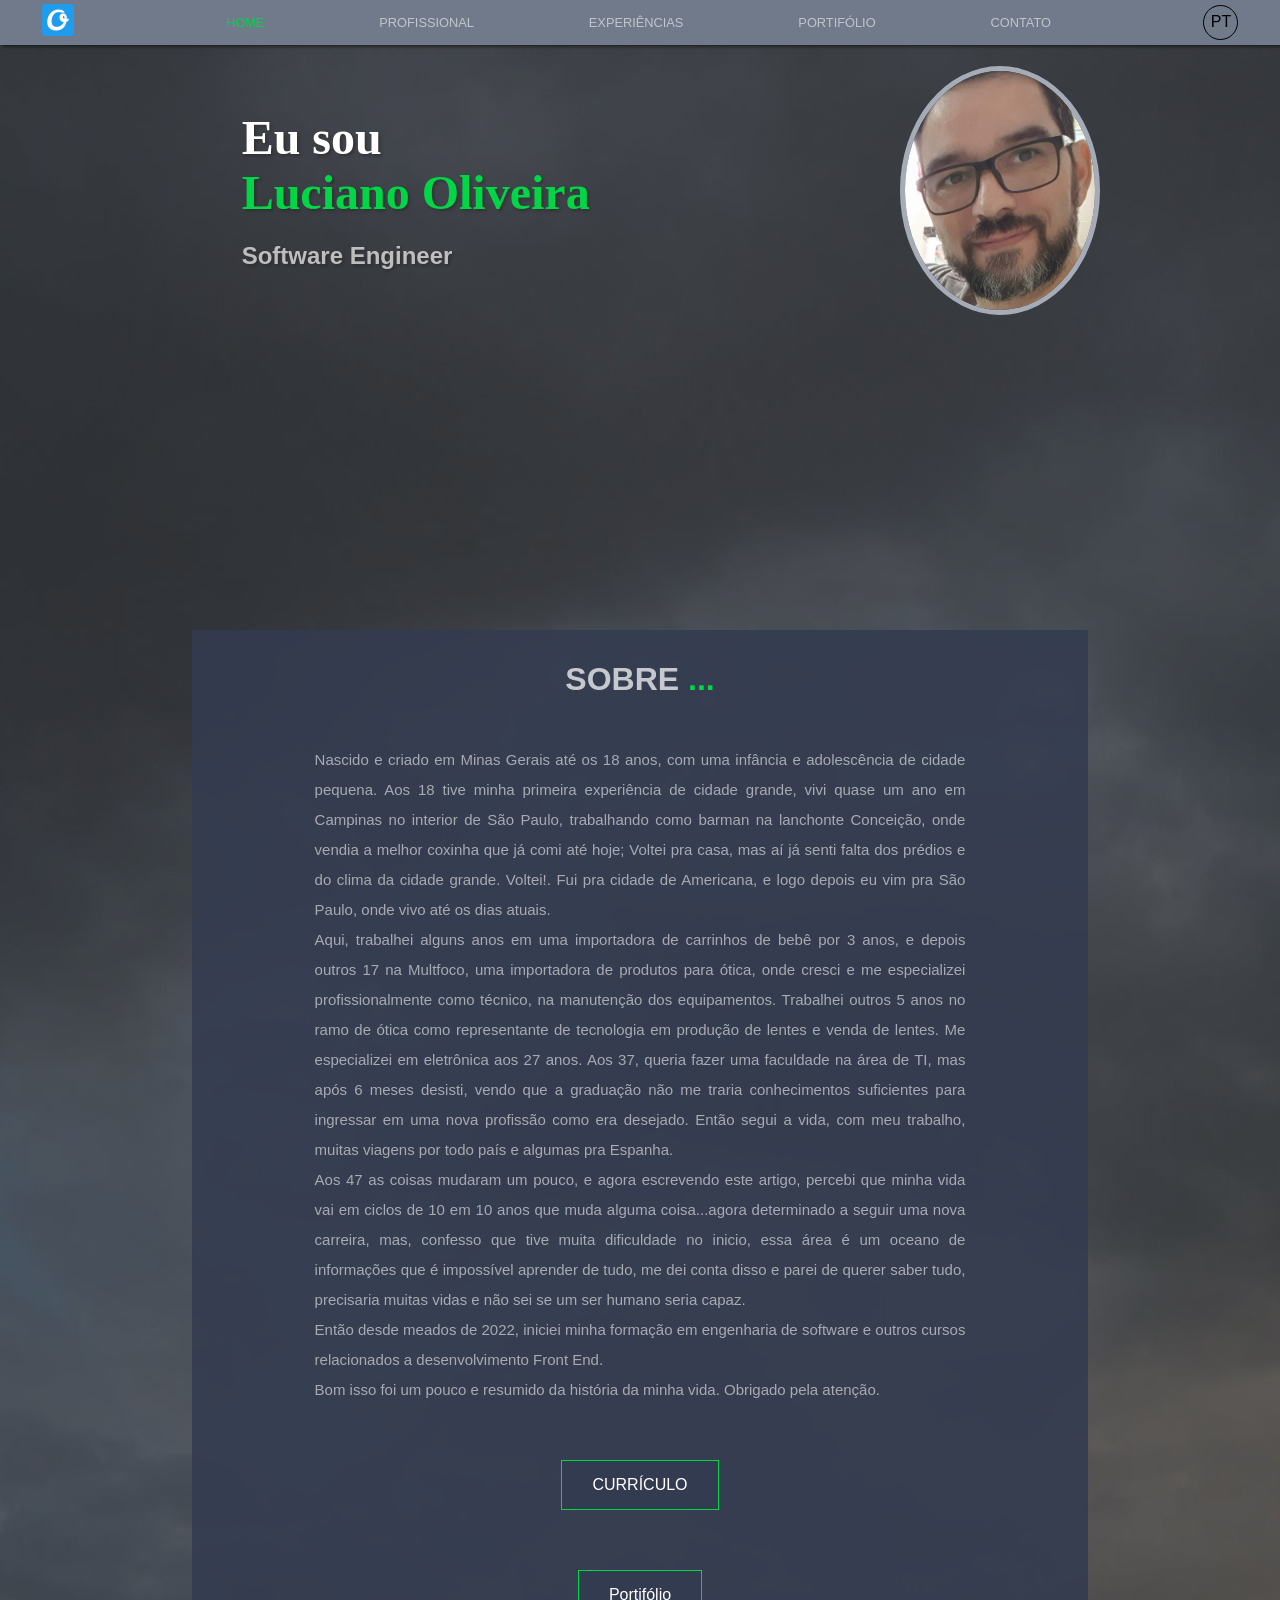
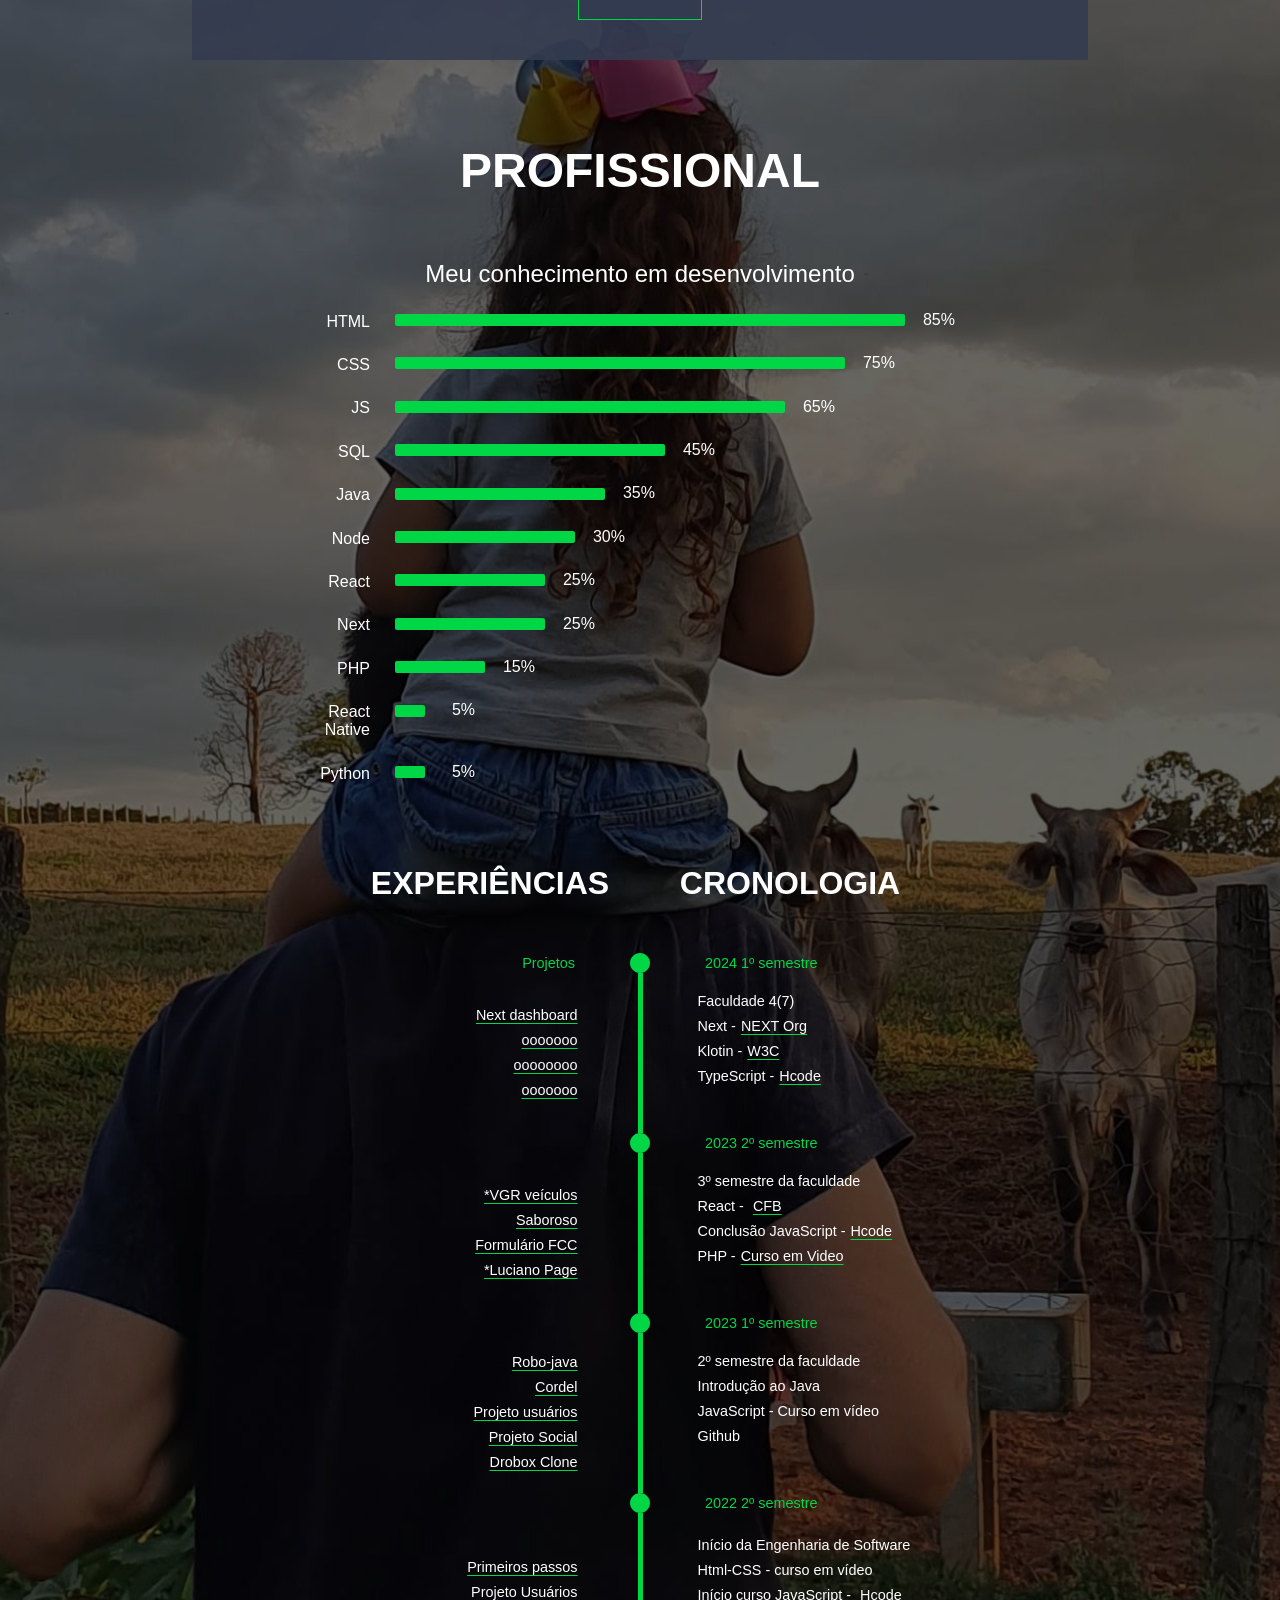
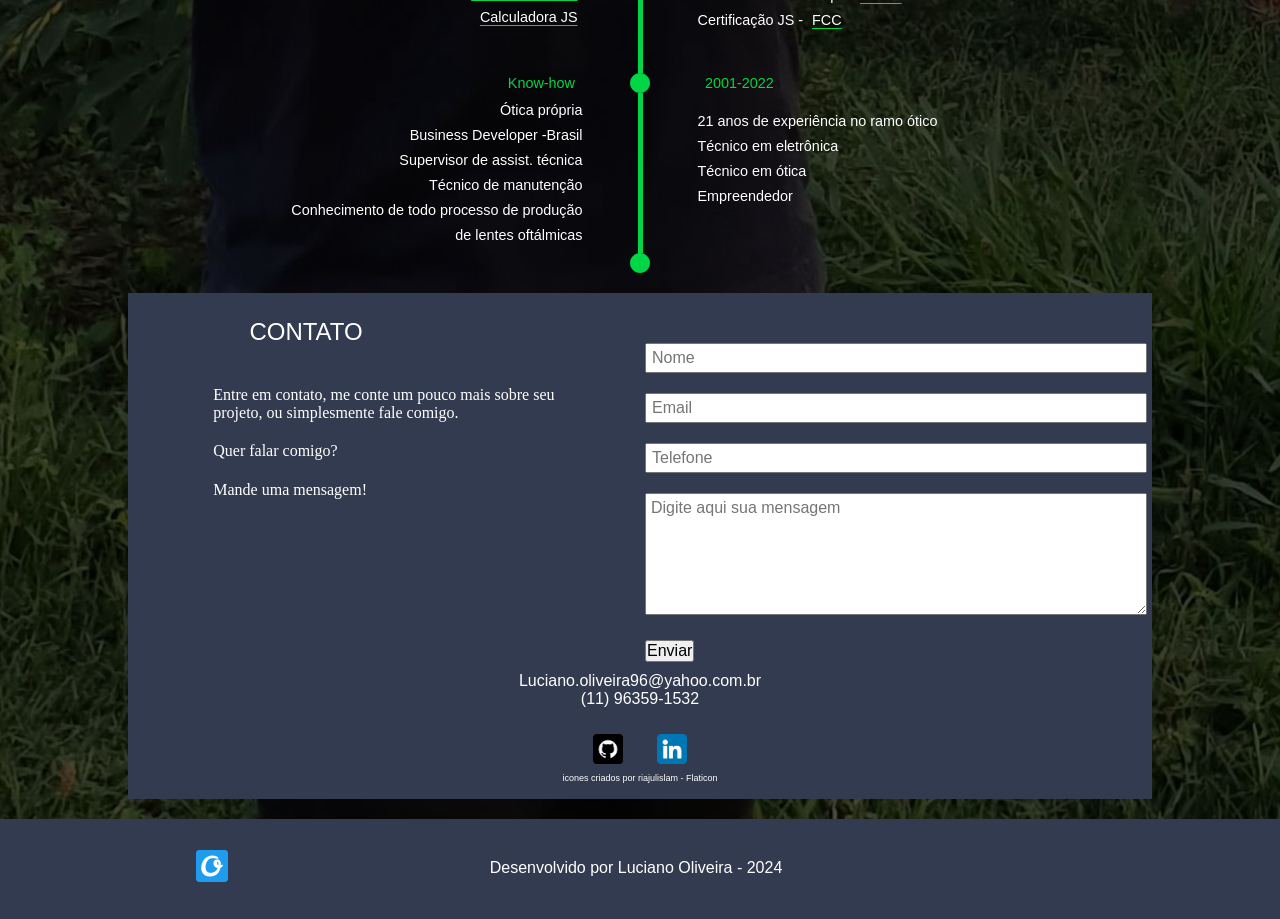
==== commit 30b54579: "update 210323 1519 fix file path to logo" ====
--- a/index.html
+++ b/index.html
@@ -18,15 +18,14 @@
 </head>
 <body id="body">
     <header>
-        
         <span id="burguer" onclick="menuClick()" class="material-symbols-outlined">menu</span>
-        <span><img src="/favicon-32x32.png" alt="logo do desenvolvedor"></span>
+        <span><img src="./favicon-32x32.png" alt="logo do desenvolvedor"></span>
         <menu id="menu-links">
              <ul id="menu-mobile">
                 <li class="menuli" id="home"><a href="#body">Home</a></li>
                 <li class="menuli"><a href="#habilidades">PROFISSIONAL</a></li>
                 <li class="menuli"><a href="#experiencia">EXPERIÊNCIAS</a></li>
-                <!-- <li><a href="#">PORTIFÓLIO</a></li> -->
+                <li><a href="portifolio.html">PORTIFÓLIO</a></li>
                 <li class="menuli"><a href="#docontato">CONTATO</a></li>
             </ul>
         </menu>
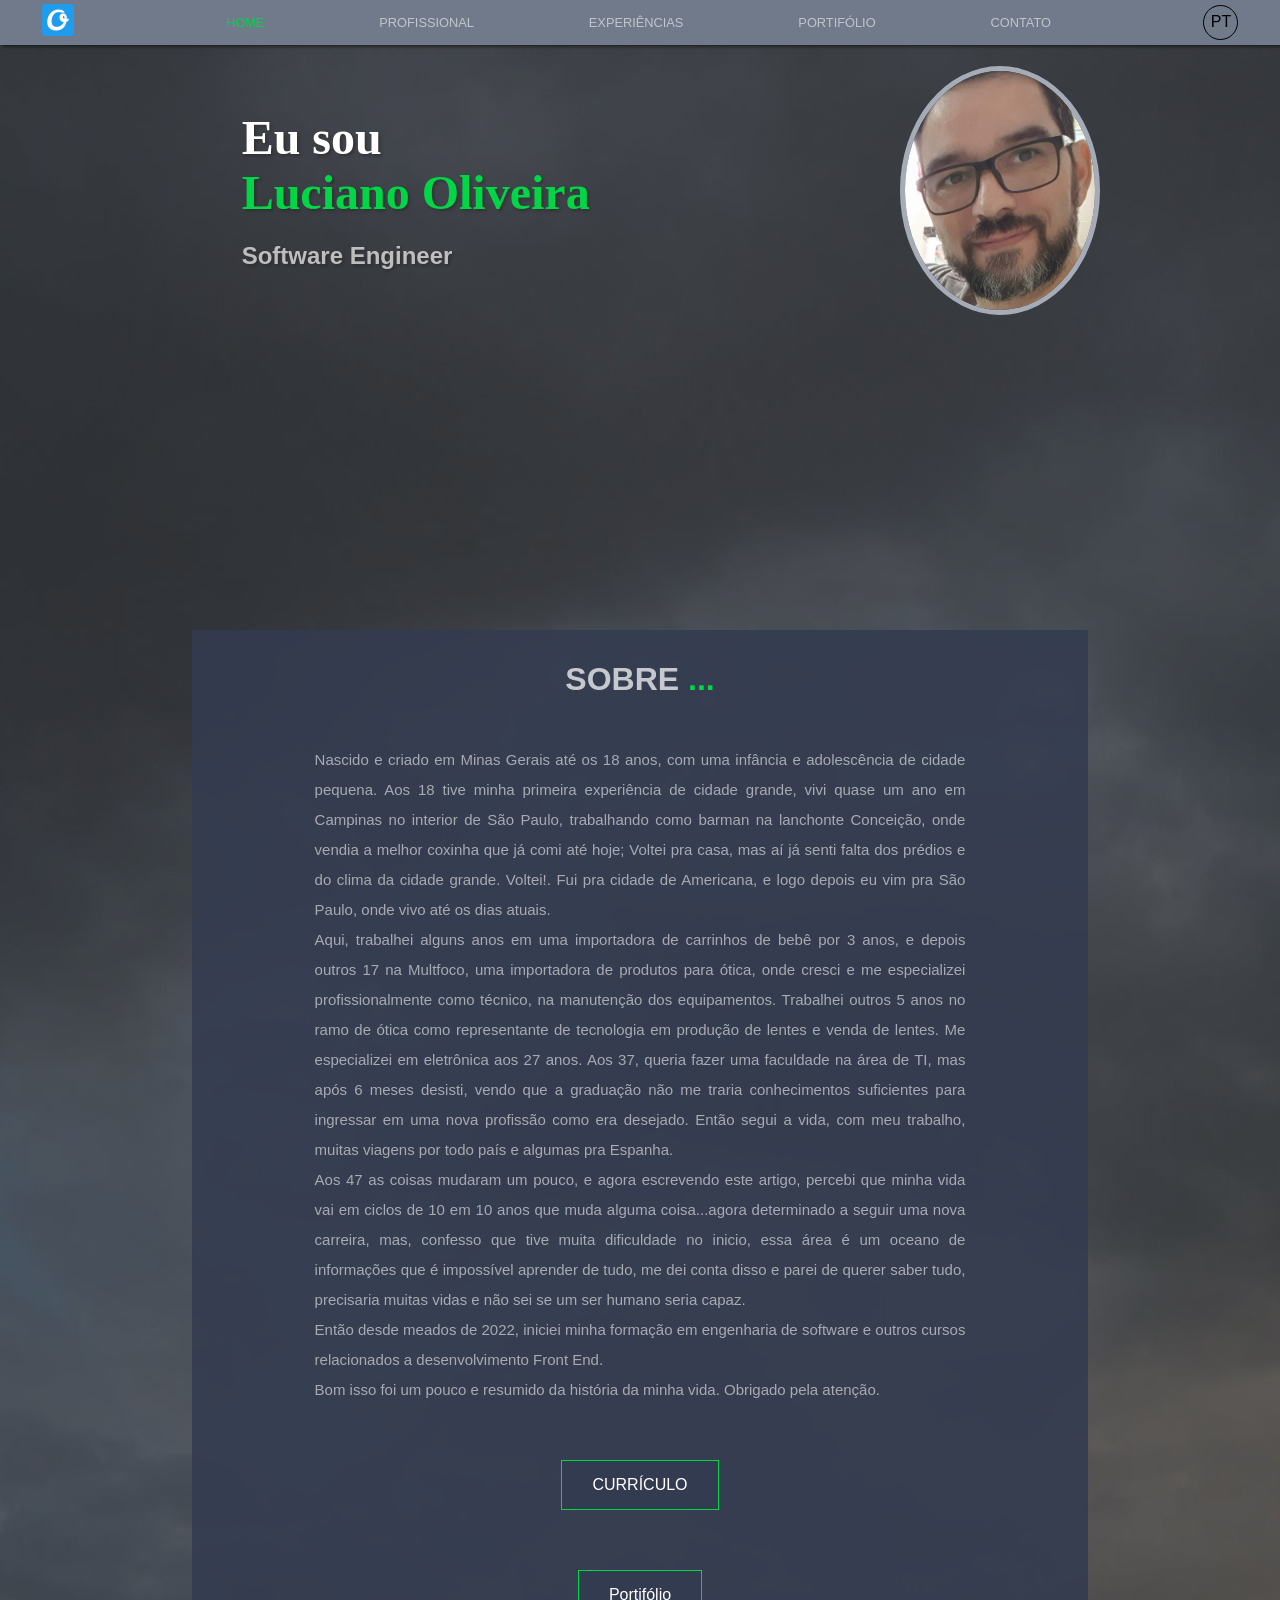
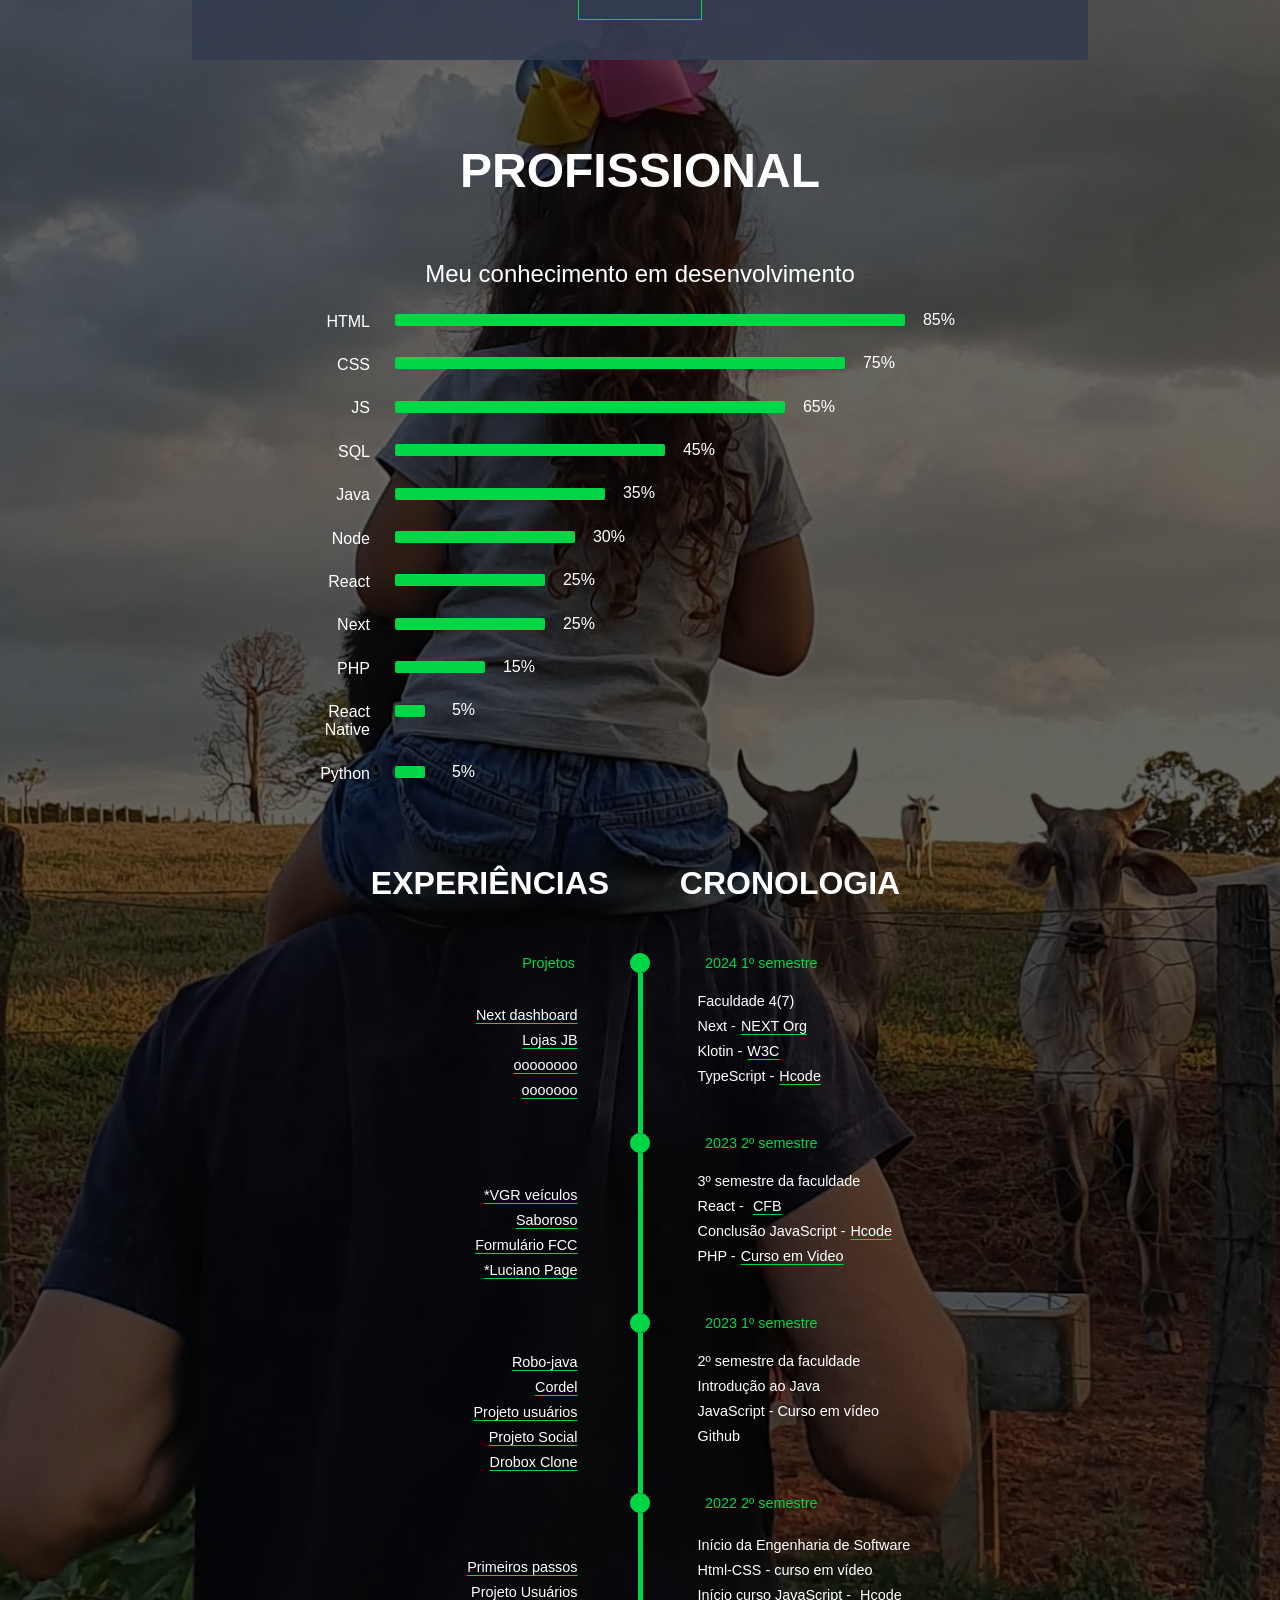
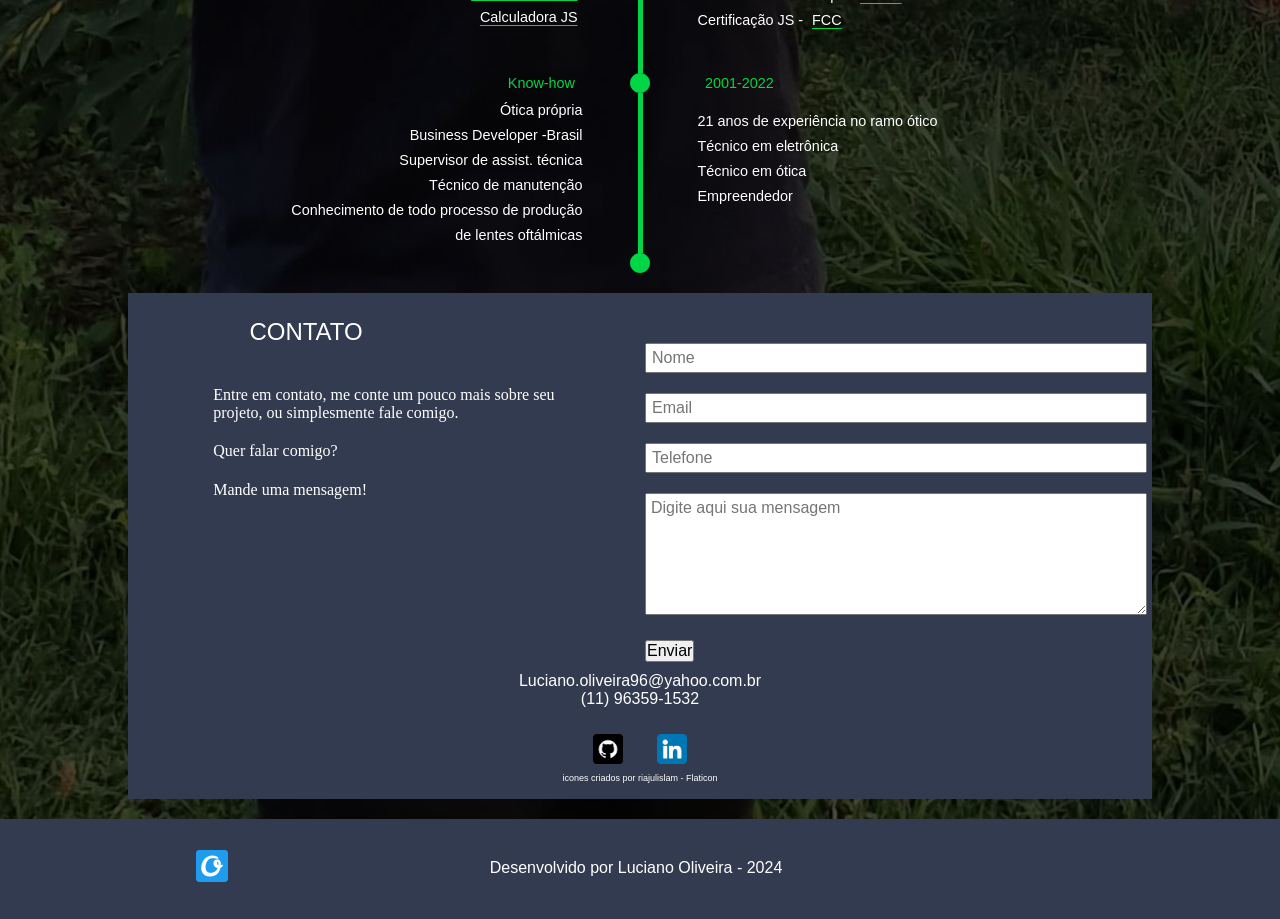
==== commit 62093f9b: "update270724" ====
--- a/index.html
+++ b/index.html
@@ -5,7 +5,7 @@
     <meta http-equiv="X-UA-Compatible" content="IE=edge">
     <meta name="viewport" content="width=device-width, initial-scale=1.0">
     <title>Luciano</title>
-    <link rel="stylesheet" href="estilos/header.css">
+    <link rel="stylesheet" href="./estilos/header.css">
     <link rel="stylesheet" href="./estilos/style.css">
     <link rel="stylesheet" href="./estilos/mobile.css">
     <link rel="stylesheet" href="https://fonts.googleapis.com/css2?family=Material+Symbols+Outlined:opsz,wght,FILL,GRAD@20..48,100..700,0..1,-50..200" />
@@ -13,13 +13,13 @@
     <!-- <link rel="icon" type="image/png" sizes="32x32" href="favicon-32x32.png"> -->
     <!-- <link rel="icon" type="image/png" sizes="16x16" href="favicon-16x16.png"> -->
     <link rel="shortcut icon" href="favicon.ico" type="image/x-icon">
-    <link rel="manifest" href="/site.webmanifest">
+    <!-- <link rel="manifest" href="/site.webmanifest"> -->
     
 </head>
 <body id="body">
     <header>
         <span id="burguer" onclick="menuClick()" class="material-symbols-outlined">menu</span>
-        <span><img src="./favicon-32x32.png" alt="logo do desenvolvedor"></span>
+        <span><a href="./"><img src="./favicon-32x32.png" alt="logo do desenvolvedor"></a></span>
         <menu id="menu-links">
              <ul id="menu-mobile">
                 <li class="menuli" id="home"><a href="#body">Home</a></li>
@@ -173,7 +173,7 @@
         <div class="timeline">
             <ul class="time-refL projects">
                 <li><a href="https://github.com/Oliveira2023/nextjs-dashboard2" target="_blank">Next dashboard</a></li>
-                <li><a href="" target="_blank">ooooooo</a></li>
+                <li><a href="https://www.lojasjardimbrasil.com.br/" target="_blank">Lojas JB</a></li>
                 <li><a id="freeCodeCamp-form" href="" target="_blank">oooooooo</a></li>
                 <li><a href="" target="_blank">ooooooo</a></li>
             </ul>
